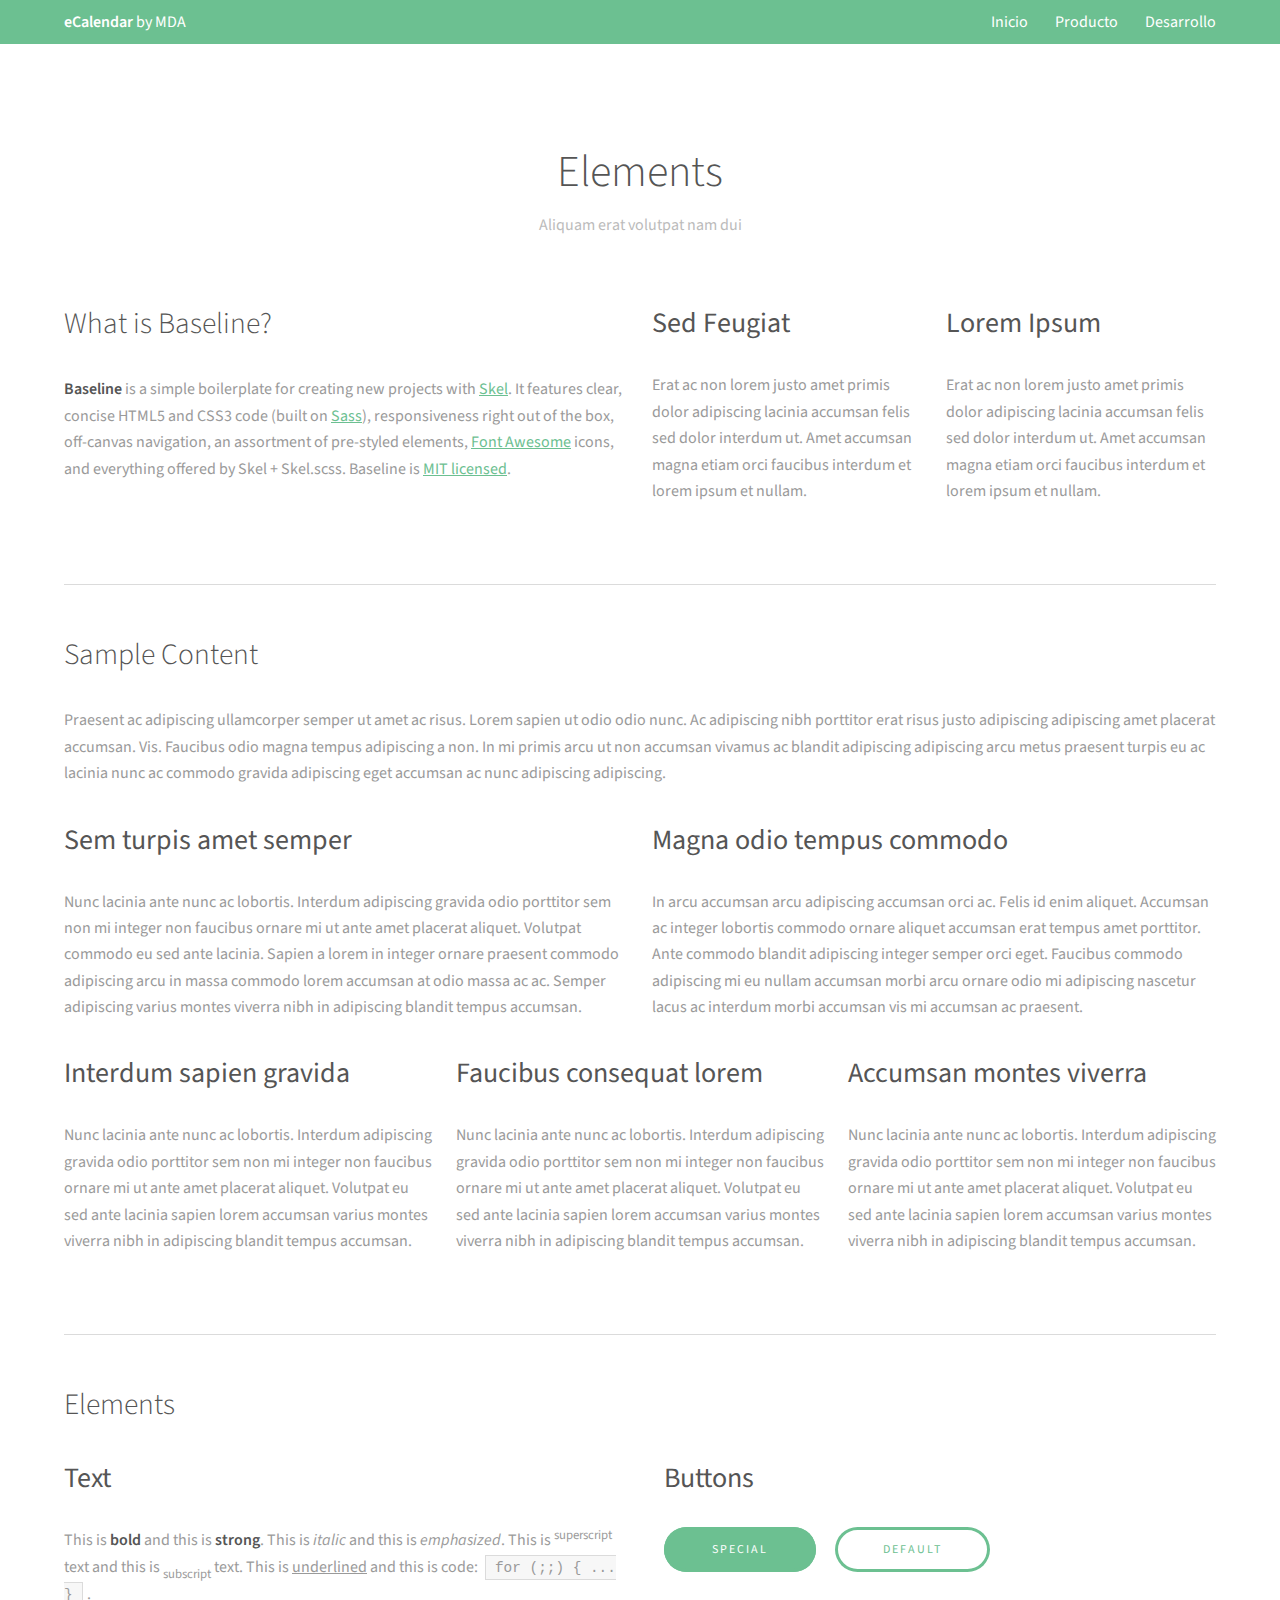
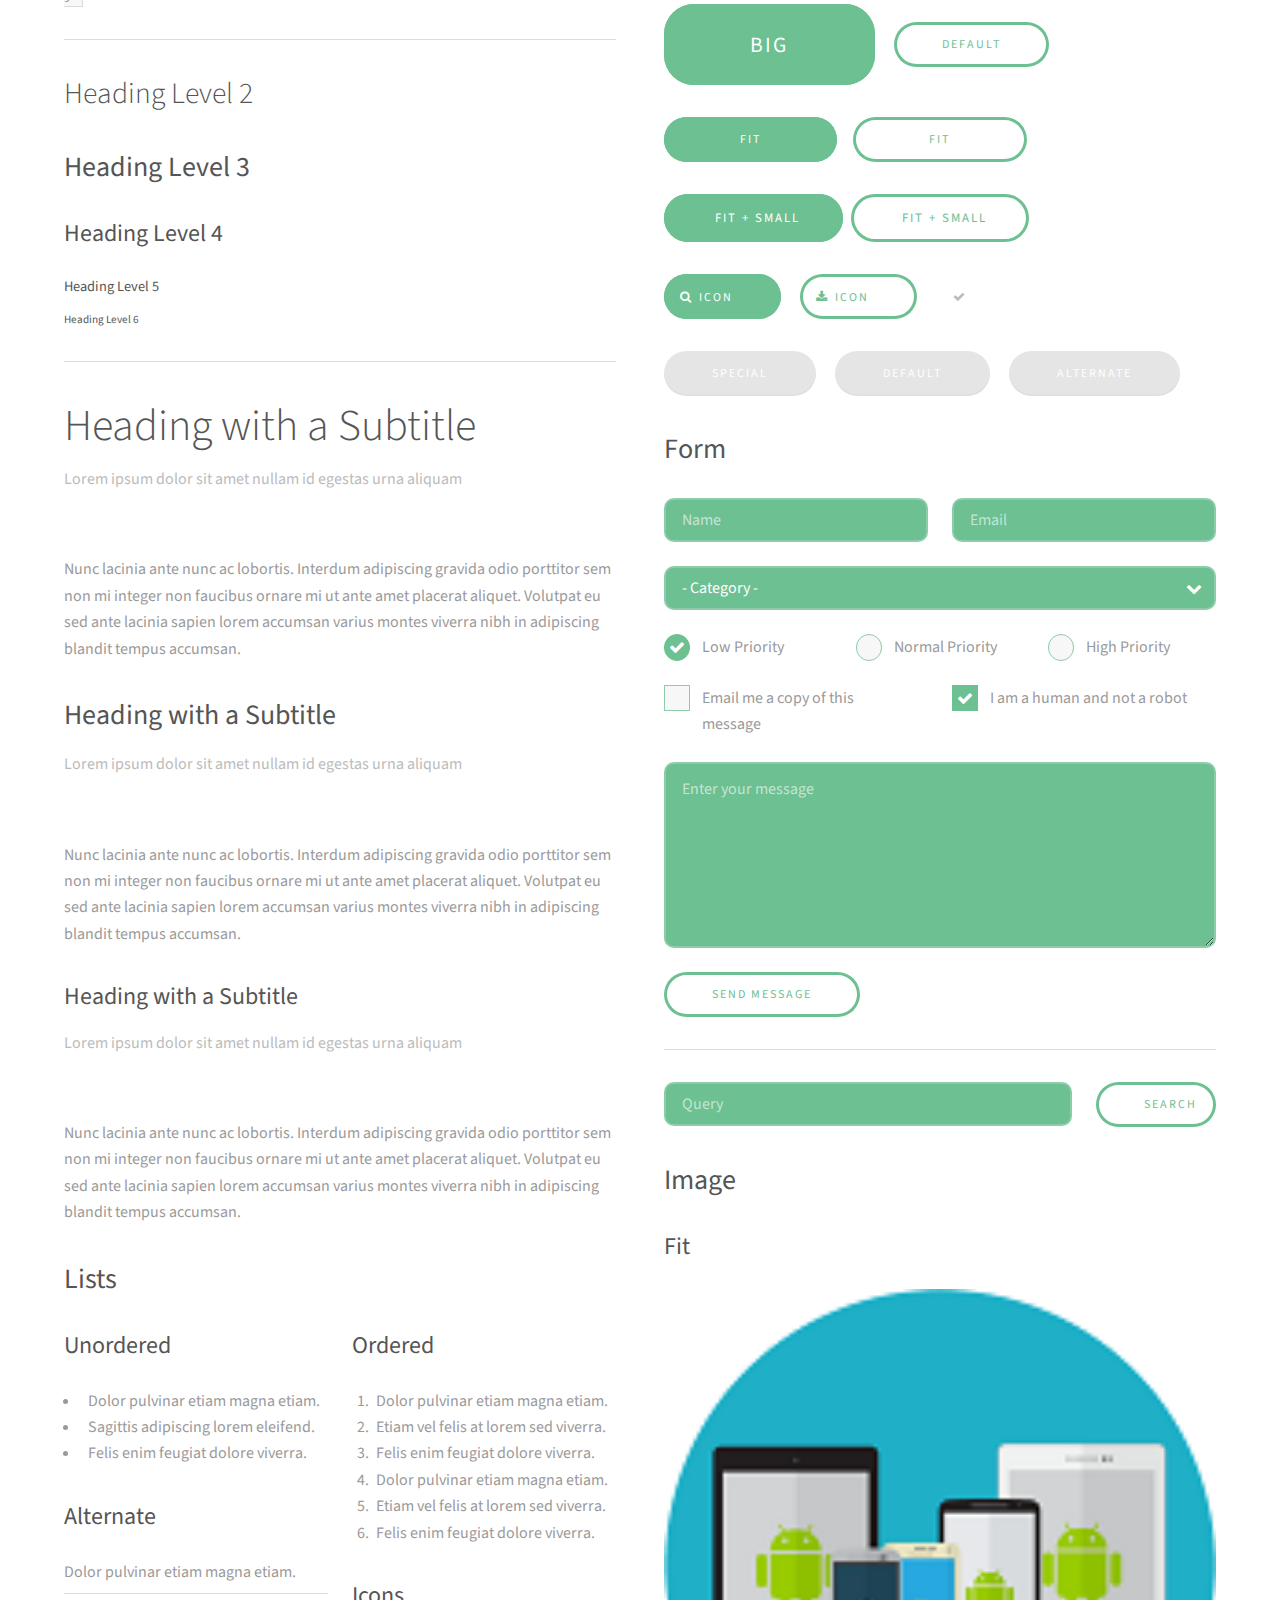
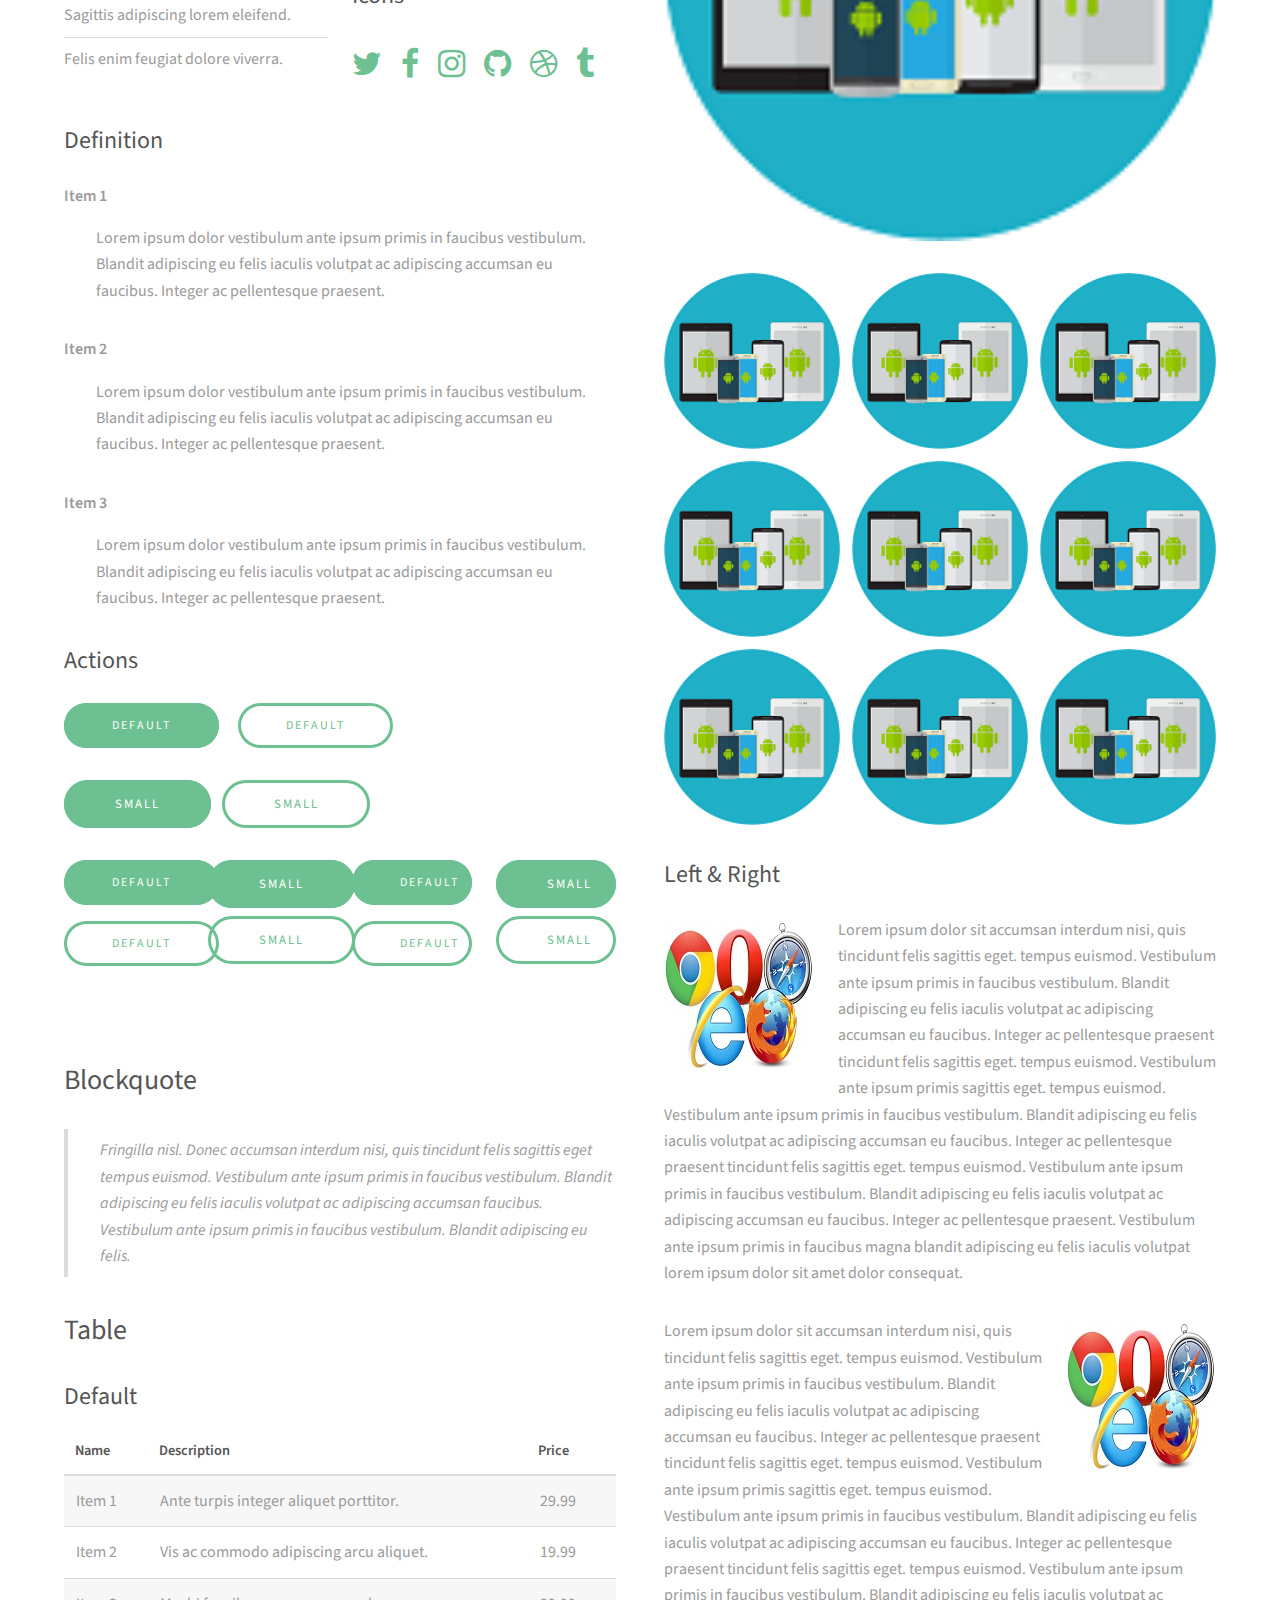
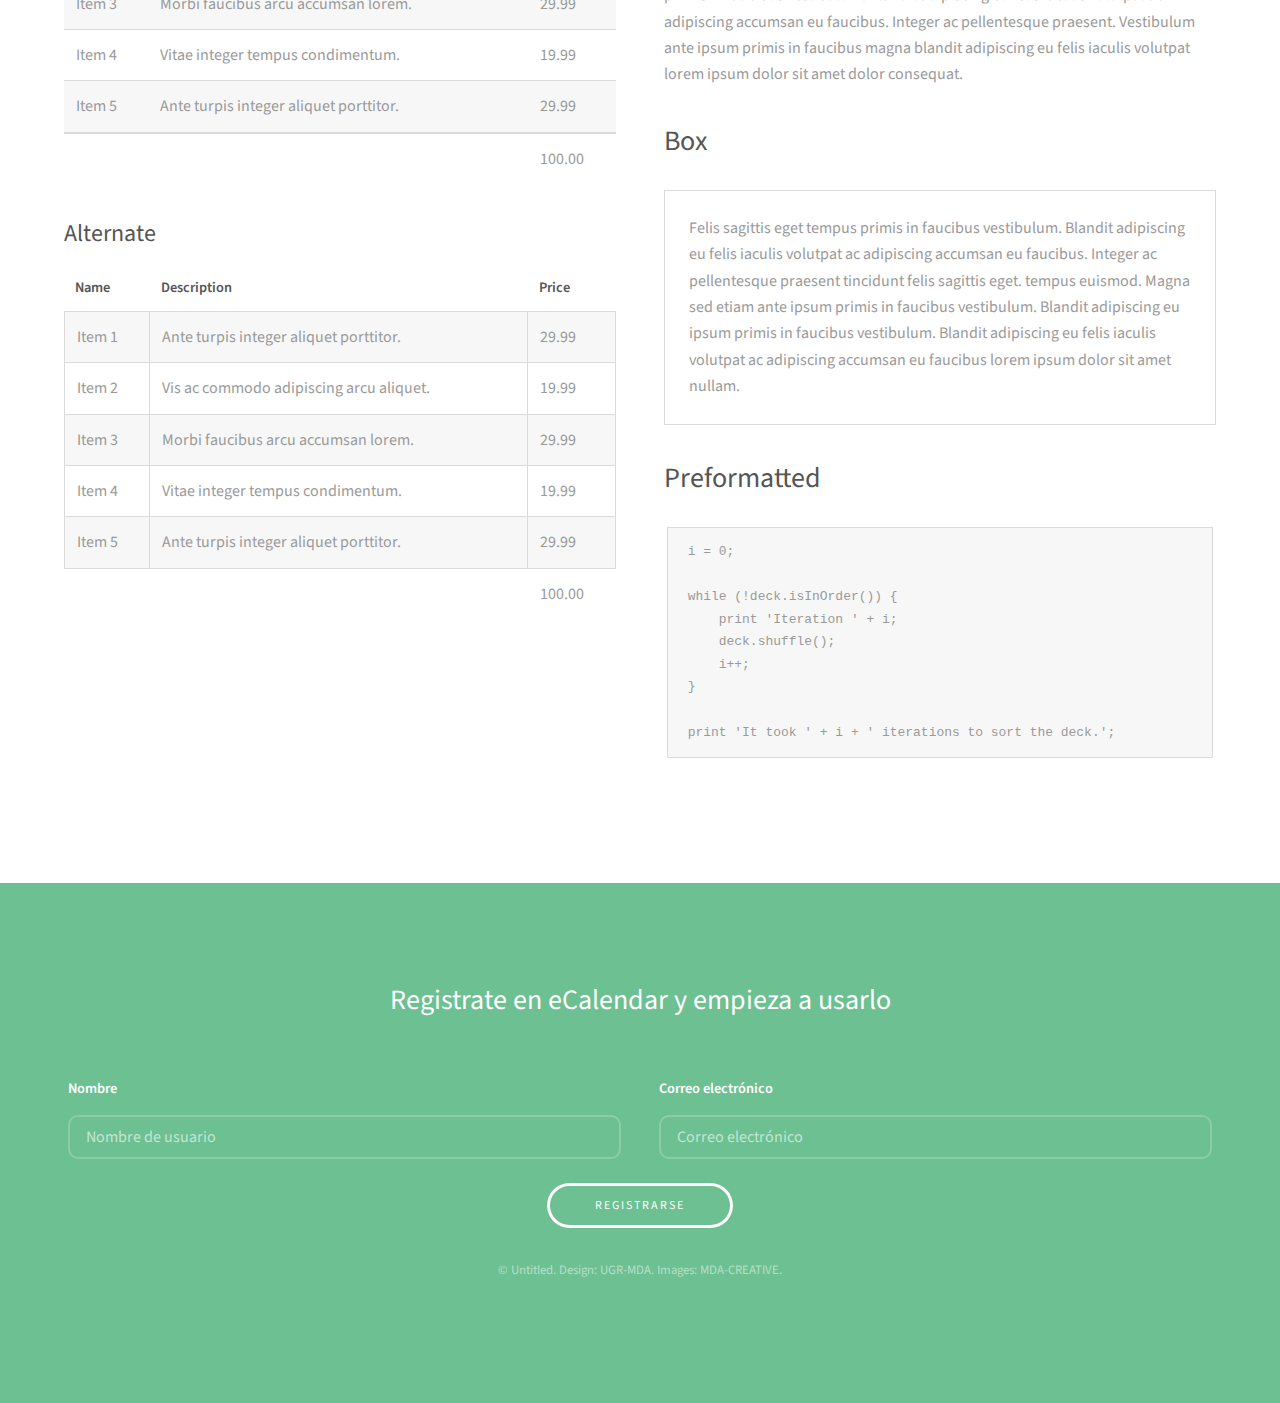
==== desarrollo.html @ 98a50c5d "versión 2.0" ====
<!DOCTYPE HTML>
<!--
	eCalendar by MDA
	Universidad de Granada, www.ugr.es
	Realizado por @Joaquin, @Alex, @Sergio, @Albaro, @Emilien
-->
<html>
	<head>
		<title>eCalendar</title>
		<meta charset="utf-8" />
		<meta name="viewport" content="width=device-width, initial-scale=1" />
		<link rel="stylesheet" href="assets/css/main.css" />
	</head>
	<body class="subpage">

		<!-- Header -->
			<header id="header">
				<div class="inner">
					<a href="index.html" class="logo"><strong>eCalendar</strong> by MDA</a>
					<nav id="nav">
						<a href="index.html">Inicio</a>
						<a href="producto.html">Producto</a>
						<a href="desarrollo.html">Desarrollo</a>
					</nav>
					<a href="#navPanel" class="navPanelToggle"><span class="fa fa-bars"></span></a>
				</div>
			</header>

		<!-- Main -->
			<section id="main" class="wrapper">
				<div class="inner">
					<header class="align-center">
						<h2>Elements</h2>
						<p>Aliquam erat volutpat nam dui </p>
					</header>

					<!-- Intro -->
						<div class="row">
							<section class="6u 12u$(medium)">
								<h2>What is Baseline?</h2>
								<p><strong>Baseline</strong> is a simple boilerplate for creating new projects with <a href="http://skel.io">Skel</a>. It features clear, concise HTML5 and CSS3 code (built on <a href="http://sass-lang.com">Sass</a>), responsiveness right out of the box, off-canvas navigation, an assortment of pre-styled elements, <a href="http://fontawesome.io">Font Awesome</a> icons, and everything offered by Skel + Skel.scss. Baseline is <a href="http://skel.io/license">MIT licensed</a>.</p>
							</section>
							<section class="3u 6u(medium) 12u$(small)">
								<h3>Sed Feugiat</h3>
								<p>Erat ac non lorem justo amet primis dolor adipiscing lacinia accumsan felis sed dolor interdum ut. Amet accumsan magna etiam orci faucibus interdum et lorem ipsum et nullam.</p>
							</section>
							<section class="3u$ 6u$(medium) 12u$(small)">
								<h3>Lorem Ipsum</h3>
								<p>Erat ac non lorem justo amet primis dolor adipiscing lacinia accumsan felis sed dolor interdum ut. Amet accumsan magna etiam orci faucibus interdum et lorem ipsum et nullam.</p>
							</section>
						</div>

					<hr class="major" />

					<!-- Content -->
						<h2 id="content">Sample Content</h2>
						<p>Praesent ac adipiscing ullamcorper semper ut amet ac risus. Lorem sapien ut odio odio nunc. Ac adipiscing nibh porttitor erat risus justo adipiscing adipiscing amet placerat accumsan. Vis. Faucibus odio magna tempus adipiscing a non. In mi primis arcu ut non accumsan vivamus ac blandit adipiscing adipiscing arcu metus praesent turpis eu ac lacinia nunc ac commodo gravida adipiscing eget accumsan ac nunc adipiscing adipiscing.</p>
						<div class="row">
							<div class="6u 12u$(small)">
								<h3>Sem turpis amet semper</h3>
								<p>Nunc lacinia ante nunc ac lobortis. Interdum adipiscing gravida odio porttitor sem non mi integer non faucibus ornare mi ut ante amet placerat aliquet. Volutpat commodo eu sed ante lacinia. Sapien a lorem in integer ornare praesent commodo adipiscing arcu in massa commodo lorem accumsan at odio massa ac ac. Semper adipiscing varius montes viverra nibh in adipiscing blandit tempus accumsan.</p>
							</div>
							<div class="6u$ 12u$(small)">
								<h3>Magna odio tempus commodo</h3>
								<p>In arcu accumsan arcu adipiscing accumsan orci ac. Felis id enim aliquet. Accumsan ac integer lobortis commodo ornare aliquet accumsan erat tempus amet porttitor. Ante commodo blandit adipiscing integer semper orci eget. Faucibus commodo adipiscing mi eu nullam accumsan morbi arcu ornare odio mi adipiscing nascetur lacus ac interdum morbi accumsan vis mi accumsan ac praesent.</p>
							</div>
							<!-- Break -->
							<div class="4u 12u$(medium)">
								<h3>Interdum sapien gravida</h3>
								<p>Nunc lacinia ante nunc ac lobortis. Interdum adipiscing gravida odio porttitor sem non mi integer non faucibus ornare mi ut ante amet placerat aliquet. Volutpat eu sed ante lacinia sapien lorem accumsan varius montes viverra nibh in adipiscing blandit tempus accumsan.</p>
							</div>
							<div class="4u 12u$(medium)">
								<h3>Faucibus consequat lorem</h3>
								<p>Nunc lacinia ante nunc ac lobortis. Interdum adipiscing gravida odio porttitor sem non mi integer non faucibus ornare mi ut ante amet placerat aliquet. Volutpat eu sed ante lacinia sapien lorem accumsan varius montes viverra nibh in adipiscing blandit tempus accumsan.</p>
							</div>
							<div class="4u$ 12u$(medium)">
								<h3>Accumsan montes viverra</h3>
								<p>Nunc lacinia ante nunc ac lobortis. Interdum adipiscing gravida odio porttitor sem non mi integer non faucibus ornare mi ut ante amet placerat aliquet. Volutpat eu sed ante lacinia sapien lorem accumsan varius montes viverra nibh in adipiscing blandit tempus accumsan.</p>
							</div>
						</div>

					<hr class="major" />

					<!-- Elements -->
						<h2 id="elements">Elements</h2>
						<div class="row 200%">
							<div class="6u 12u$(medium)">

								<!-- Text stuff -->
									<h3>Text</h3>
									<p>This is <b>bold</b> and this is <strong>strong</strong>. This is <i>italic</i> and this is <em>emphasized</em>.
									This is <sup>superscript</sup> text and this is <sub>subscript</sub> text.
									This is <u>underlined</u> and this is code: <code>for (;;) { ... }</code>.</p>
									<hr />
									<h2>Heading Level 2</h2>
									<h3>Heading Level 3</h3>
									<h4>Heading Level 4</h4>
									<h5>Heading Level 5</h5>
									<h6>Heading Level 6</h6>
									<hr />
									<header>
										<h2>Heading with a Subtitle</h2>
										<p>Lorem ipsum dolor sit amet nullam id egestas urna aliquam</p>
									</header>
									<p>Nunc lacinia ante nunc ac lobortis. Interdum adipiscing gravida odio porttitor sem non mi integer non faucibus ornare mi ut ante amet placerat aliquet. Volutpat eu sed ante lacinia sapien lorem accumsan varius montes viverra nibh in adipiscing blandit tempus accumsan.</p>
									<header>
										<h3>Heading with a Subtitle</h3>
										<p>Lorem ipsum dolor sit amet nullam id egestas urna aliquam</p>
									</header>
									<p>Nunc lacinia ante nunc ac lobortis. Interdum adipiscing gravida odio porttitor sem non mi integer non faucibus ornare mi ut ante amet placerat aliquet. Volutpat eu sed ante lacinia sapien lorem accumsan varius montes viverra nibh in adipiscing blandit tempus accumsan.</p>
									<header>
										<h4>Heading with a Subtitle</h4>
										<p>Lorem ipsum dolor sit amet nullam id egestas urna aliquam</p>
									</header>
									<p>Nunc lacinia ante nunc ac lobortis. Interdum adipiscing gravida odio porttitor sem non mi integer non faucibus ornare mi ut ante amet placerat aliquet. Volutpat eu sed ante lacinia sapien lorem accumsan varius montes viverra nibh in adipiscing blandit tempus accumsan.</p>

								<!-- Lists -->
									<h3>Lists</h3>
									<div class="row">
										<div class="6u 12u$(small)">

											<h4>Unordered</h4>
											<ul>
												<li>Dolor pulvinar etiam magna etiam.</li>
												<li>Sagittis adipiscing lorem eleifend.</li>
												<li>Felis enim feugiat dolore viverra.</li>
											</ul>

											<h4>Alternate</h4>
											<ul class="alt">
												<li>Dolor pulvinar etiam magna etiam.</li>
												<li>Sagittis adipiscing lorem eleifend.</li>
												<li>Felis enim feugiat dolore viverra.</li>
											</ul>

										</div>
										<div class="6u$ 12u$(small)">

											<h4>Ordered</h4>
											<ol>
												<li>Dolor pulvinar etiam magna etiam.</li>
												<li>Etiam vel felis at lorem sed viverra.</li>
												<li>Felis enim feugiat dolore viverra.</li>
												<li>Dolor pulvinar etiam magna etiam.</li>
												<li>Etiam vel felis at lorem sed viverra.</li>
												<li>Felis enim feugiat dolore viverra.</li>
											</ol>

											<h4>Icons</h4>
											<ul class="icons">
												<li><a href="#" class="icon fa-twitter"><span class="label">Twitter</span></a></li>
												<li><a href="#" class="icon fa-facebook"><span class="label">Facebook</span></a></li>
												<li><a href="#" class="icon fa-instagram"><span class="label">Instagram</span></a></li>
												<li><a href="#" class="icon fa-github"><span class="label">Github</span></a></li>
												<li><a href="#" class="icon fa-dribbble"><span class="label">Dribbble</span></a></li>
												<li><a href="#" class="icon fa-tumblr"><span class="label">Tumblr</span></a></li>
											</ul>

										</div>
									</div>
									<h4>Definition</h4>
									<dl>
										<dt>Item 1</dt>
										<dd>
											<p>Lorem ipsum dolor vestibulum ante ipsum primis in faucibus vestibulum. Blandit adipiscing eu felis iaculis volutpat ac adipiscing accumsan eu faucibus. Integer ac pellentesque praesent.</p>
										</dd>
										<dt>Item 2</dt>
										<dd>
											<p>Lorem ipsum dolor vestibulum ante ipsum primis in faucibus vestibulum. Blandit adipiscing eu felis iaculis volutpat ac adipiscing accumsan eu faucibus. Integer ac pellentesque praesent.</p>
										</dd>
										<dt>Item 3</dt>
										<dd>
											<p>Lorem ipsum dolor vestibulum ante ipsum primis in faucibus vestibulum. Blandit adipiscing eu felis iaculis volutpat ac adipiscing accumsan eu faucibus. Integer ac pellentesque praesent.</p>
										</dd>
									</dl>

									<h4>Actions</h4>
									<ul class="actions">
										<li><a href="#" class="button special">Default</a></li>
										<li><a href="#" class="button">Default</a></li>
										<li><a href="#" class="button alt">Default</a></li>
									</ul>
									<ul class="actions small">
										<li><a href="#" class="button special small">Small</a></li>
										<li><a href="#" class="button small">Small</a></li>
										<li><a href="#" class="button alt small">Small</a></li>
									</ul>
									<div class="row">
										<div class="3u 12u$(small)">
											<ul class="actions vertical">
												<li><a href="#" class="button special">Default</a></li>
												<li><a href="#" class="button">Default</a></li>
												<li><a href="#" class="button alt">Default</a></li>
											</ul>
										</div>
										<div class="3u 12u$(small)">
											<ul class="actions vertical small">
												<li><a href="#" class="button special small">Small</a></li>
												<li><a href="#" class="button small">Small</a></li>
												<li><a href="#" class="button alt small">Small</a></li>
											</ul>
										</div>
										<div class="3u 12u$(small)">
											<ul class="actions vertical">
												<li><a href="#" class="button special fit">Default</a></li>
												<li><a href="#" class="button fit">Default</a></li>
												<li><a href="#" class="button alt fit">Default</a></li>
											</ul>
										</div>
										<div class="3u$ 12u$(small)">
											<ul class="actions vertical small">
												<li><a href="#" class="button special small fit">Small</a></li>
												<li><a href="#" class="button small fit">Small</a></li>
												<li><a href="#" class="button alt small fit">Small</a></li>
											</ul>
										</div>
									</div>

								<!-- Blockquote -->
									<h3>Blockquote</h3>
									<blockquote>Fringilla nisl. Donec accumsan interdum nisi, quis tincidunt felis sagittis eget tempus euismod. Vestibulum ante ipsum primis in faucibus vestibulum. Blandit adipiscing eu felis iaculis volutpat ac adipiscing accumsan faucibus. Vestibulum ante ipsum primis in faucibus vestibulum. Blandit adipiscing eu felis.</blockquote>

								<!-- Table -->
									<h3>Table</h3>

									<h4>Default</h4>
									<div class="table-wrapper">
										<table>
											<thead>
												<tr>
													<th>Name</th>
													<th>Description</th>
													<th>Price</th>
												</tr>
											</thead>
											<tbody>
												<tr>
													<td>Item 1</td>
													<td>Ante turpis integer aliquet porttitor.</td>
													<td>29.99</td>
												</tr>
												<tr>
													<td>Item 2</td>
													<td>Vis ac commodo adipiscing arcu aliquet.</td>
													<td>19.99</td>
												</tr>
												<tr>
													<td>Item 3</td>
													<td> Morbi faucibus arcu accumsan lorem.</td>
													<td>29.99</td>
												</tr>
												<tr>
													<td>Item 4</td>
													<td>Vitae integer tempus condimentum.</td>
													<td>19.99</td>
												</tr>
												<tr>
													<td>Item 5</td>
													<td>Ante turpis integer aliquet porttitor.</td>
													<td>29.99</td>
												</tr>
											</tbody>
											<tfoot>
												<tr>
													<td colspan="2"></td>
													<td>100.00</td>
												</tr>
											</tfoot>
										</table>
									</div>

									<h4>Alternate</h4>
									<div class="table-wrapper">
										<table class="alt">
											<thead>
												<tr>
													<th>Name</th>
													<th>Description</th>
													<th>Price</th>
												</tr>
											</thead>
											<tbody>
												<tr>
													<td>Item 1</td>
													<td>Ante turpis integer aliquet porttitor.</td>
													<td>29.99</td>
												</tr>
												<tr>
													<td>Item 2</td>
													<td>Vis ac commodo adipiscing arcu aliquet.</td>
													<td>19.99</td>
												</tr>
												<tr>
													<td>Item 3</td>
													<td> Morbi faucibus arcu accumsan lorem.</td>
													<td>29.99</td>
												</tr>
												<tr>
													<td>Item 4</td>
													<td>Vitae integer tempus condimentum.</td>
													<td>19.99</td>
												</tr>
												<tr>
													<td>Item 5</td>
													<td>Ante turpis integer aliquet porttitor.</td>
													<td>29.99</td>
												</tr>
											</tbody>
											<tfoot>
												<tr>
													<td colspan="2"></td>
													<td>100.00</td>
												</tr>
											</tfoot>
										</table>
									</div>

							</div>
							<div class="6u$ 12u$(medium)">

								<!-- Buttons -->
									<h3>Buttons</h3>
									<ul class="actions">
										<li><a href="#" class="button special">Special</a></li>
										<li><a href="#" class="button">Default</a></li>
										<li><a href="#" class="button alt">Alternate</a></li>
									</ul>
									<ul class="actions">
										<li><a href="#" class="button special big">Big</a></li>
										<li><a href="#" class="button">Default</a></li>
										<li><a href="#" class="button alt small">Small</a></li>
									</ul>
									<ul class="actions fit">
										<li><a href="#" class="button special fit">Fit</a></li>
										<li><a href="#" class="button fit">Fit</a></li>
										<li><a href="#" class="button alt fit">Fit</a></li>
									</ul>
									<ul class="actions fit small">
										<li><a href="#" class="button special fit small">Fit + Small</a></li>
										<li><a href="#" class="button fit small">Fit + Small</a></li>
										<li><a href="#" class="button alt fit small">Fit + Small</a></li>
									</ul>
									<ul class="actions">
										<li><a href="#" class="button special icon fa-search">Icon</a></li>
										<li><a href="#" class="button icon fa-download">Icon</a></li>
										<li><a href="#" class="button alt icon fa-check">Icon</a></li>
									</ul>
									<ul class="actions">
										<li><span class="button special disabled">Special</span></li>
										<li><span class="button disabled">Default</span></li>
										<li><span class="button alt disabled">Alternate</span></li>
									</ul>

								<!-- Form -->
									<h3>Form</h3>

									<form method="post" action="#">
										<div class="row uniform">
											<div class="6u 12u$(xsmall)">
												<input type="text" name="demo-name" id="demo-name" value="" placeholder="Name" />
											</div>
											<div class="6u$ 12u$(xsmall)">
												<input type="email" name="demo-email" id="demo-email" value="" placeholder="Email" />
											</div>
											<!-- Break -->
											<div class="12u$">
												<div class="select-wrapper">
													<select name="demo-category" id="demo-category">
														<option value="">- Category -</option>
														<option value="1">Manufacturing</option>
														<option value="1">Shipping</option>
														<option value="1">Administration</option>
														<option value="1">Human Resources</option>
													</select>
												</div>
											</div>
											<!-- Break -->
											<div class="4u 12u$(small)">
												<input type="radio" id="demo-priority-low" name="demo-priority" checked>
												<label for="demo-priority-low">Low Priority</label>
											</div>
											<div class="4u 12u$(small)">
												<input type="radio" id="demo-priority-normal" name="demo-priority">
												<label for="demo-priority-normal">Normal Priority</label>
											</div>
											<div class="4u$ 12u$(small)">
												<input type="radio" id="demo-priority-high" name="demo-priority">
												<label for="demo-priority-high">High Priority</label>
											</div>
											<!-- Break -->
											<div class="6u 12u$(small)">
												<input type="checkbox" id="demo-copy" name="demo-copy">
												<label for="demo-copy">Email me a copy of this message</label>
											</div>
											<div class="6u$ 12u$(small)">
												<input type="checkbox" id="demo-human" name="demo-human" checked>
												<label for="demo-human">I am a human and not a robot</label>
											</div>
											<!-- Break -->
											<div class="12u$">
												<textarea name="demo-message" id="demo-message" placeholder="Enter your message" rows="6"></textarea>
											</div>
											<!-- Break -->
											<div class="12u$">
												<ul class="actions">
													<li><input type="submit" value="Send Message" /></li>
													<li><input type="reset" value="Reset" class="alt" /></li>
												</ul>
											</div>
										</div>
									</form>

									<hr />

									<form method="post" action="#">
										<div class="row uniform">
											<div class="9u 12u$(small)">
												<input type="text" name="query" id="query" value="" placeholder="Query" />
											</div>
											<div class="3u$ 12u$(small)">
												<input type="submit" value="Search" class="fit" />
											</div>
										</div>
									</form>

								<!-- Image -->
									<h3>Image</h3>

									<h4>Fit</h4>
									<span class="image fit"><img src="images/pic01.jpg" alt="" /></span>
									<div class="box alt">
										<div class="row 50% uniform">
											<div class="4u"><span class="image fit"><img src="images/pic01.jpg" alt="" /></span></div>
											<div class="4u"><span class="image fit"><img src="images/pic01.jpg" alt="" /></span></div>
											<div class="4u$"><span class="image fit"><img src="images/pic01.jpg" alt="" /></span></div>
											<!-- Break -->
											<div class="4u"><span class="image fit"><img src="images/pic01.jpg" alt="" /></span></div>
											<div class="4u"><span class="image fit"><img src="images/pic01.jpg" alt="" /></span></div>
											<div class="4u$"><span class="image fit"><img src="images/pic01.jpg" alt="" /></span></div>
											<!-- Break -->
											<div class="4u"><span class="image fit"><img src="images/pic01.jpg" alt="" /></span></div>
											<div class="4u"><span class="image fit"><img src="images/pic01.jpg" alt="" /></span></div>
											<div class="4u$"><span class="image fit"><img src="images/pic01.jpg" alt="" /></span></div>
										</div>
									</div>

									<h4>Left &amp; Right</h4>
									<p><span class="image left"><img src="images/pic02.jpg" alt="" /></span>Lorem ipsum dolor sit accumsan interdum nisi, quis tincidunt felis sagittis eget. tempus euismod. Vestibulum ante ipsum primis in faucibus vestibulum. Blandit adipiscing eu felis iaculis volutpat ac adipiscing accumsan eu faucibus. Integer ac pellentesque praesent tincidunt felis sagittis eget. tempus euismod. Vestibulum ante ipsum primis sagittis eget. tempus euismod. Vestibulum ante ipsum primis in faucibus vestibulum. Blandit adipiscing eu felis iaculis volutpat ac adipiscing accumsan eu faucibus. Integer ac pellentesque praesent tincidunt felis sagittis eget. tempus euismod. Vestibulum ante ipsum primis in faucibus vestibulum. Blandit adipiscing eu felis iaculis volutpat ac adipiscing accumsan eu faucibus. Integer ac pellentesque praesent. Vestibulum ante ipsum primis in faucibus magna blandit adipiscing eu felis iaculis volutpat lorem ipsum dolor sit amet dolor consequat.</p>
									<p><span class="image right"><img src="images/pic02.jpg" alt="" /></span>Lorem ipsum dolor sit accumsan interdum nisi, quis tincidunt felis sagittis eget. tempus euismod. Vestibulum ante ipsum primis in faucibus vestibulum. Blandit adipiscing eu felis iaculis volutpat ac adipiscing accumsan eu faucibus. Integer ac pellentesque praesent tincidunt felis sagittis eget. tempus euismod. Vestibulum ante ipsum primis sagittis eget. tempus euismod. Vestibulum ante ipsum primis in faucibus vestibulum. Blandit adipiscing eu felis iaculis volutpat ac adipiscing accumsan eu faucibus. Integer ac pellentesque praesent tincidunt felis sagittis eget. tempus euismod. Vestibulum ante ipsum primis in faucibus vestibulum. Blandit adipiscing eu felis iaculis volutpat ac adipiscing accumsan eu faucibus. Integer ac pellentesque praesent. Vestibulum ante ipsum primis in faucibus magna blandit adipiscing eu felis iaculis volutpat lorem ipsum dolor sit amet dolor consequat.</p>

								<!-- Box -->
									<h3>Box</h3>
									<div class="box">
										<p>Felis sagittis eget tempus primis in faucibus vestibulum. Blandit adipiscing eu felis iaculis volutpat ac adipiscing accumsan eu faucibus. Integer ac pellentesque praesent tincidunt felis sagittis eget. tempus euismod. Magna sed etiam ante ipsum primis in faucibus vestibulum. Blandit adipiscing eu ipsum primis in faucibus vestibulum. Blandit adipiscing eu felis iaculis volutpat ac adipiscing accumsan eu faucibus lorem ipsum dolor sit amet nullam.</p>
									</div>

								<!-- Preformatted Code -->
									<h3>Preformatted</h3>
									<pre><code>i = 0;

while (!deck.isInOrder()) {
    print 'Iteration ' + i;
    deck.shuffle();
    i++;
}

print 'It took ' + i + ' iterations to sort the deck.';
</code></pre>

						</div>
					</div>

				</div>

			</section>

		<!-- Footer -->
		<footer id="footer">
			<div class="inner">

				<h3>Registrate en eCalendar y empieza a usarlo</h3>

				<form action="#" method="post">

					<div class="field half first">
						<label for="name">Nombre</label>
						<input name="name" id="name" type="text" placeholder="Nombre de usuario">
					</div>
					<div class="field half">
						<label for="email">Correo electrónico</label>
						<input name="email" id="email" type="email" placeholder="Correo electrónico">
					</div>
					<ul class="actions">
						<li><input value="Registrarse" class="button alt" type="submit"></li>
					</ul>
				</form>

				<div class="copyright">
					&copy; Untitled. Design: <a href="https://ugr.es">UGR-MDA</a>. Images: <a href="https://ugr.es">MDA-CREATIVE</a>.
				</div>

			</div>
		</footer>

		<!-- Scripts -->
			<script src="assets/js/jquery.min.js"></script>
			<script src="assets/js/skel.min.js"></script>
			<script src="assets/js/util.js"></script>
			<script src="assets/js/main.js"></script>

	</body>
</html>
---- assets/css/main.css ----
@charset "UTF-8";
@import url(font-awesome.min.css);
@import "https://fonts.googleapis.com/css?family=Source+Sans+Pro:300,400,600";

/*
	Projection by TEMPLATED
	templated.co @templatedco
	Released for free under the Creative Commons Attribution 3.0 license (templated.co/license)
*/

/* Reset */

	html, body, div, span, applet, object, iframe, h1, h2, h3, h4, h5, h6, p, blockquote, pre, a, abbr, acronym, address, big, cite, code, del, dfn, em, img, ins, kbd, q, s, samp, small, strike, strong, sub, sup, tt, var, b, u, i, center, dl, dt, dd, ol, ul, li, fieldset, form, label, legend, table, caption, tbody, tfoot, thead, tr, th, td, article, aside, canvas, details, embed, figure, figcaption, footer, header, hgroup, menu, nav, output, ruby, section, summary, time, mark, audio, video {
		margin: 0;
		padding: 0;
		border: 0;
		font-size: 100%;
		font: inherit;
		vertical-align: baseline;
	}

	article, aside, details, figcaption, figure, footer, header, hgroup, menu, nav, section {
		display: block;
	}

	body {
		line-height: 1;
	}

	ol, ul {
		list-style: none;
	}

	blockquote, q {
		quotes: none;
	}

	blockquote:before, blockquote:after, q:before, q:after {
		content: '';
		content: none;
	}

	table {
		border-collapse: collapse;
		border-spacing: 0;
	}

	body {
		-webkit-text-size-adjust: none;
	}

/* Box Model */

	*, *:before, *:after {
		-moz-box-sizing: border-box;
		-webkit-box-sizing: border-box;
		box-sizing: border-box;
	}

/* Containers */

	.container {
		margin-left: auto;
		margin-right: auto;
	}

	.container.\31 25\25 {
		width: 100%;
		max-width: 100em;
		min-width: 80em;
	}

	.container.\37 5\25 {
		width: 60em;
	}

	.container.\35 0\25 {
		width: 40em;
	}

	.container.\32 5\25 {
		width: 20em;
	}

	.container {
		width: 80em;
	}

	@media screen and (max-width: 1680px) {

		.container.\31 25\25 {
			width: 100%;
			max-width: 100em;
			min-width: 80em;
		}

		.container.\37 5\25 {
			width: 60em;
		}

		.container.\35 0\25 {
			width: 40em;
		}

		.container.\32 5\25 {
			width: 20em;
		}

		.container {
			width: 80em;
		}

	}

	@media screen and (max-width: 1280px) {

		.container.\31 25\25 {
			width: 100%;
			max-width: 81.25em;
			min-width: 65em;
		}

		.container.\37 5\25 {
			width: 48.75em;
		}

		.container.\35 0\25 {
			width: 32.5em;
		}

		.container.\32 5\25 {
			width: 16.25em;
		}

		.container {
			width: 65em;
		}

	}

	@media screen and (max-width: 980px) {

		.container.\31 25\25 {
			width: 100%;
			max-width: 112.5%;
			min-width: 90%;
		}

		.container.\37 5\25 {
			width: 67.5%;
		}

		.container.\35 0\25 {
			width: 45%;
		}

		.container.\32 5\25 {
			width: 22.5%;
		}

		.container {
			width: 90%;
		}

	}

	@media screen and (max-width: 736px) {

		.container.\31 25\25 {
			width: 100%;
			max-width: 112.5%;
			min-width: 90%;
		}

		.container.\37 5\25 {
			width: 67.5%;
		}

		.container.\35 0\25 {
			width: 45%;
		}

		.container.\32 5\25 {
			width: 22.5%;
		}

		.container {
			width: 90% !important;
		}

	}

	@media screen and (max-width: 480px) {

		.container.\31 25\25 {
			width: 100%;
			max-width: 112.5%;
			min-width: 90%;
		}

		.container.\37 5\25 {
			width: 67.5%;
		}

		.container.\35 0\25 {
			width: 45%;
		}

		.container.\32 5\25 {
			width: 22.5%;
		}

		.container {
			width: 90% !important;
		}

	}

/* Grid */

	.row {
		border-bottom: solid 1px transparent;
		-moz-box-sizing: border-box;
		-webkit-box-sizing: border-box;
		box-sizing: border-box;
	}

	.row > * {
		float: left;
		-moz-box-sizing: border-box;
		-webkit-box-sizing: border-box;
		box-sizing: border-box;
	}

	.row:after, .row:before {
		content: '';
		display: block;
		clear: both;
		height: 0;
	}

	.row.uniform > * > :first-child {
		margin-top: 0;
	}

	.row.uniform > * > :last-child {
		margin-bottom: 0;
	}

	.row.\30 \25 > * {
		padding: 0 0 0 0em;
	}

	.row.\30 \25 {
		margin: 0 0 -1px 0em;
	}

	.row.uniform.\30 \25 > * {
		padding: 0em 0 0 0em;
	}

	.row.uniform.\30 \25 {
		margin: 0em 0 -1px 0em;
	}

	.row > * {
		padding: 0 0 0 2em;
	}

	.row {
		margin: 0 0 -1px -2em;
	}

	.row.uniform > * {
		padding: 2em 0 0 2em;
	}

	.row.uniform {
		margin: -2em 0 -1px -2em;
	}

	.row.\32 00\25 > * {
		padding: 0 0 0 4em;
	}

	.row.\32 00\25 {
		margin: 0 0 -1px -4em;
	}

	.row.uniform.\32 00\25 > * {
		padding: 4em 0 0 4em;
	}

	.row.uniform.\32 00\25 {
		margin: -4em 0 -1px -4em;
	}

	.row.\31 50\25 > * {
		padding: 0 0 0 3em;
	}

	.row.\31 50\25 {
		margin: 0 0 -1px -3em;
	}

	.row.uniform.\31 50\25 > * {
		padding: 3em 0 0 3em;
	}

	.row.uniform.\31 50\25 {
		margin: -3em 0 -1px -3em;
	}

	.row.\35 0\25 > * {
		padding: 0 0 0 1em;
	}

	.row.\35 0\25 {
		margin: 0 0 -1px -1em;
	}

	.row.uniform.\35 0\25 > * {
		padding: 1em 0 0 1em;
	}

	.row.uniform.\35 0\25 {
		margin: -1em 0 -1px -1em;
	}

	.row.\32 5\25 > * {
		padding: 0 0 0 0.5em;
	}

	.row.\32 5\25 {
		margin: 0 0 -1px -0.5em;
	}

	.row.uniform.\32 5\25 > * {
		padding: 0.5em 0 0 0.5em;
	}

	.row.uniform.\32 5\25 {
		margin: -0.5em 0 -1px -0.5em;
	}

	.\31 2u, .\31 2u\24 {
		width: 100%;
		clear: none;
		margin-left: 0;
	}

	.\31 1u, .\31 1u\24 {
		width: 91.6666666667%;
		clear: none;
		margin-left: 0;
	}

	.\31 0u, .\31 0u\24 {
		width: 83.3333333333%;
		clear: none;
		margin-left: 0;
	}

	.\39 u, .\39 u\24 {
		width: 75%;
		clear: none;
		margin-left: 0;
	}

	.\38 u, .\38 u\24 {
		width: 66.6666666667%;
		clear: none;
		margin-left: 0;
	}

	.\37 u, .\37 u\24 {
		width: 58.3333333333%;
		clear: none;
		margin-left: 0;
	}

	.\36 u, .\36 u\24 {
		width: 50%;
		clear: none;
		margin-left: 0;
	}

	.\35 u, .\35 u\24 {
		width: 41.6666666667%;
		clear: none;
		margin-left: 0;
	}

	.\34 u, .\34 u\24 {
		width: 33.3333333333%;
		clear: none;
		margin-left: 0;
	}

	.\33 u, .\33 u\24 {
		width: 25%;
		clear: none;
		margin-left: 0;
	}

	.\32 u, .\32 u\24 {
		width: 16.6666666667%;
		clear: none;
		margin-left: 0;
	}

	.\31 u, .\31 u\24 {
		width: 8.3333333333%;
		clear: none;
		margin-left: 0;
	}

	.\31 2u\24 + *,
	.\31 1u\24 + *,
	.\31 0u\24 + *,
	.\39 u\24 + *,
	.\38 u\24 + *,
	.\37 u\24 + *,
	.\36 u\24 + *,
	.\35 u\24 + *,
	.\34 u\24 + *,
	.\33 u\24 + *,
	.\32 u\24 + *,
	.\31 u\24 + * {
		clear: left;
	}

	.\-11u {
		margin-left: 91.66667%;
	}

	.\-10u {
		margin-left: 83.33333%;
	}

	.\-9u {
		margin-left: 75%;
	}

	.\-8u {
		margin-left: 66.66667%;
	}

	.\-7u {
		margin-left: 58.33333%;
	}

	.\-6u {
		margin-left: 50%;
	}

	.\-5u {
		margin-left: 41.66667%;
	}

	.\-4u {
		margin-left: 33.33333%;
	}

	.\-3u {
		margin-left: 25%;
	}

	.\-2u {
		margin-left: 16.66667%;
	}

	.\-1u {
		margin-left: 8.33333%;
	}

	@media screen and (max-width: 1680px) {

		.row > * {
			padding: 0 0 0 2em;
		}

		.row {
			margin: 0 0 -1px -2em;
		}

		.row.uniform > * {
			padding: 2em 0 0 2em;
		}

		.row.uniform {
			margin: -2em 0 -1px -2em;
		}

		.row.\32 00\25 > * {
			padding: 0 0 0 4em;
		}

		.row.\32 00\25 {
			margin: 0 0 -1px -4em;
		}

		.row.uniform.\32 00\25 > * {
			padding: 4em 0 0 4em;
		}

		.row.uniform.\32 00\25 {
			margin: -4em 0 -1px -4em;
		}

		.row.\31 50\25 > * {
			padding: 0 0 0 3em;
		}

		.row.\31 50\25 {
			margin: 0 0 -1px -3em;
		}

		.row.uniform.\31 50\25 > * {
			padding: 3em 0 0 3em;
		}

		.row.uniform.\31 50\25 {
			margin: -3em 0 -1px -3em;
		}

		.row.\35 0\25 > * {
			padding: 0 0 0 1em;
		}

		.row.\35 0\25 {
			margin: 0 0 -1px -1em;
		}

		.row.uniform.\35 0\25 > * {
			padding: 1em 0 0 1em;
		}

		.row.uniform.\35 0\25 {
			margin: -1em 0 -1px -1em;
		}

		.row.\32 5\25 > * {
			padding: 0 0 0 0.5em;
		}

		.row.\32 5\25 {
			margin: 0 0 -1px -0.5em;
		}

		.row.uniform.\32 5\25 > * {
			padding: 0.5em 0 0 0.5em;
		}

		.row.uniform.\32 5\25 {
			margin: -0.5em 0 -1px -0.5em;
		}

		.\31 2u\28xlarge\29, .\31 2u\24\28xlarge\29 {
			width: 100%;
			clear: none;
			margin-left: 0;
		}

		.\31 1u\28xlarge\29, .\31 1u\24\28xlarge\29 {
			width: 91.6666666667%;
			clear: none;
			margin-left: 0;
		}

		.\31 0u\28xlarge\29, .\31 0u\24\28xlarge\29 {
			width: 83.3333333333%;
			clear: none;
			margin-left: 0;
		}

		.\39 u\28xlarge\29, .\39 u\24\28xlarge\29 {
			width: 75%;
			clear: none;
			margin-left: 0;
		}

		.\38 u\28xlarge\29, .\38 u\24\28xlarge\29 {
			width: 66.6666666667%;
			clear: none;
			margin-left: 0;
		}

		.\37 u\28xlarge\29, .\37 u\24\28xlarge\29 {
			width: 58.3333333333%;
			clear: none;
			margin-left: 0;
		}

		.\36 u\28xlarge\29, .\36 u\24\28xlarge\29 {
			width: 50%;
			clear: none;
			margin-left: 0;
		}

		.\35 u\28xlarge\29, .\35 u\24\28xlarge\29 {
			width: 41.6666666667%;
			clear: none;
			margin-left: 0;
		}

		.\34 u\28xlarge\29, .\34 u\24\28xlarge\29 {
			width: 33.3333333333%;
			clear: none;
			margin-left: 0;
		}

		.\33 u\28xlarge\29, .\33 u\24\28xlarge\29 {
			width: 25%;
			clear: none;
			margin-left: 0;
		}

		.\32 u\28xlarge\29, .\32 u\24\28xlarge\29 {
			width: 16.6666666667%;
			clear: none;
			margin-left: 0;
		}

		.\31 u\28xlarge\29, .\31 u\24\28xlarge\29 {
			width: 8.3333333333%;
			clear: none;
			margin-left: 0;
		}

		.\31 2u\24\28xlarge\29 + *,
		.\31 1u\24\28xlarge\29 + *,
		.\31 0u\24\28xlarge\29 + *,
		.\39 u\24\28xlarge\29 + *,
		.\38 u\24\28xlarge\29 + *,
		.\37 u\24\28xlarge\29 + *,
		.\36 u\24\28xlarge\29 + *,
		.\35 u\24\28xlarge\29 + *,
		.\34 u\24\28xlarge\29 + *,
		.\33 u\24\28xlarge\29 + *,
		.\32 u\24\28xlarge\29 + *,
		.\31 u\24\28xlarge\29 + * {
			clear: left;
		}

		.\-11u\28xlarge\29 {
			margin-left: 91.66667%;
		}

		.\-10u\28xlarge\29 {
			margin-left: 83.33333%;
		}

		.\-9u\28xlarge\29 {
			margin-left: 75%;
		}

		.\-8u\28xlarge\29 {
			margin-left: 66.66667%;
		}

		.\-7u\28xlarge\29 {
			margin-left: 58.33333%;
		}

		.\-6u\28xlarge\29 {
			margin-left: 50%;
		}

		.\-5u\28xlarge\29 {
			margin-left: 41.66667%;
		}

		.\-4u\28xlarge\29 {
			margin-left: 33.33333%;
		}

		.\-3u\28xlarge\29 {
			margin-left: 25%;
		}

		.\-2u\28xlarge\29 {
			margin-left: 16.66667%;
		}

		.\-1u\28xlarge\29 {
			margin-left: 8.33333%;
		}

	}

	@media screen and (max-width: 1280px) {

		.row > * {
			padding: 0 0 0 1.5em;
		}

		.row {
			margin: 0 0 -1px -1.5em;
		}

		.row.uniform > * {
			padding: 1.5em 0 0 1.5em;
		}

		.row.uniform {
			margin: -1.5em 0 -1px -1.5em;
		}

		.row.\32 00\25 > * {
			padding: 0 0 0 3em;
		}

		.row.\32 00\25 {
			margin: 0 0 -1px -3em;
		}

		.row.uniform.\32 00\25 > * {
			padding: 3em 0 0 3em;
		}

		.row.uniform.\32 00\25 {
			margin: -3em 0 -1px -3em;
		}

		.row.\31 50\25 > * {
			padding: 0 0 0 2.25em;
		}

		.row.\31 50\25 {
			margin: 0 0 -1px -2.25em;
		}

		.row.uniform.\31 50\25 > * {
			padding: 2.25em 0 0 2.25em;
		}

		.row.uniform.\31 50\25 {
			margin: -2.25em 0 -1px -2.25em;
		}

		.row.\35 0\25 > * {
			padding: 0 0 0 0.75em;
		}

		.row.\35 0\25 {
			margin: 0 0 -1px -0.75em;
		}

		.row.uniform.\35 0\25 > * {
			padding: 0.75em 0 0 0.75em;
		}

		.row.uniform.\35 0\25 {
			margin: -0.75em 0 -1px -0.75em;
		}

		.row.\32 5\25 > * {
			padding: 0 0 0 0.375em;
		}

		.row.\32 5\25 {
			margin: 0 0 -1px -0.375em;
		}

		.row.uniform.\32 5\25 > * {
			padding: 0.375em 0 0 0.375em;
		}

		.row.uniform.\32 5\25 {
			margin: -0.375em 0 -1px -0.375em;
		}

		.\31 2u\28large\29, .\31 2u\24\28large\29 {
			width: 100%;
			clear: none;
			margin-left: 0;
		}

		.\31 1u\28large\29, .\31 1u\24\28large\29 {
			width: 91.6666666667%;
			clear: none;
			margin-left: 0;
		}

		.\31 0u\28large\29, .\31 0u\24\28large\29 {
			width: 83.3333333333%;
			clear: none;
			margin-left: 0;
		}

		.\39 u\28large\29, .\39 u\24\28large\29 {
			width: 75%;
			clear: none;
			margin-left: 0;
		}

		.\38 u\28large\29, .\38 u\24\28large\29 {
			width: 66.6666666667%;
			clear: none;
			margin-left: 0;
		}

		.\37 u\28large\29, .\37 u\24\28large\29 {
			width: 58.3333333333%;
			clear: none;
			margin-left: 0;
		}

		.\36 u\28large\29, .\36 u\24\28large\29 {
			width: 50%;
			clear: none;
			margin-left: 0;
		}

		.\35 u\28large\29, .\35 u\24\28large\29 {
			width: 41.6666666667%;
			clear: none;
			margin-left: 0;
		}

		.\34 u\28large\29, .\34 u\24\28large\29 {
			width: 33.3333333333%;
			clear: none;
			margin-left: 0;
		}

		.\33 u\28large\29, .\33 u\24\28large\29 {
			width: 25%;
			clear: none;
			margin-left: 0;
		}

		.\32 u\28large\29, .\32 u\24\28large\29 {
			width: 16.6666666667%;
			clear: none;
			margin-left: 0;
		}

		.\31 u\28large\29, .\31 u\24\28large\29 {
			width: 8.3333333333%;
			clear: none;
			margin-left: 0;
		}

		.\31 2u\24\28large\29 + *,
		.\31 1u\24\28large\29 + *,
		.\31 0u\24\28large\29 + *,
		.\39 u\24\28large\29 + *,
		.\38 u\24\28large\29 + *,
		.\37 u\24\28large\29 + *,
		.\36 u\24\28large\29 + *,
		.\35 u\24\28large\29 + *,
		.\34 u\24\28large\29 + *,
		.\33 u\24\28large\29 + *,
		.\32 u\24\28large\29 + *,
		.\31 u\24\28large\29 + * {
			clear: left;
		}

		.\-11u\28large\29 {
			margin-left: 91.66667%;
		}

		.\-10u\28large\29 {
			margin-left: 83.33333%;
		}

		.\-9u\28large\29 {
			margin-left: 75%;
		}

		.\-8u\28large\29 {
			margin-left: 66.66667%;
		}

		.\-7u\28large\29 {
			margin-left: 58.33333%;
		}

		.\-6u\28large\29 {
			margin-left: 50%;
		}

		.\-5u\28large\29 {
			margin-left: 41.66667%;
		}

		.\-4u\28large\29 {
			margin-left: 33.33333%;
		}

		.\-3u\28large\29 {
			margin-left: 25%;
		}

		.\-2u\28large\29 {
			margin-left: 16.66667%;
		}

		.\-1u\28large\29 {
			margin-left: 8.33333%;
		}

	}

	@media screen and (max-width: 980px) {

		.row > * {
			padding: 0 0 0 1.5em;
		}

		.row {
			margin: 0 0 -1px -1.5em;
		}

		.row.uniform > * {
			padding: 1.5em 0 0 1.5em;
		}

		.row.uniform {
			margin: -1.5em 0 -1px -1.5em;
		}

		.row.\32 00\25 > * {
			padding: 0 0 0 3em;
		}

		.row.\32 00\25 {
			margin: 0 0 -1px -3em;
		}

		.row.uniform.\32 00\25 > * {
			padding: 3em 0 0 3em;
		}

		.row.uniform.\32 00\25 {
			margin: -3em 0 -1px -3em;
		}

		.row.\31 50\25 > * {
			padding: 0 0 0 2.25em;
		}

		.row.\31 50\25 {
			margin: 0 0 -1px -2.25em;
		}

		.row.uniform.\31 50\25 > * {
			padding: 2.25em 0 0 2.25em;
		}

		.row.uniform.\31 50\25 {
			margin: -2.25em 0 -1px -2.25em;
		}

		.row.\35 0\25 > * {
			padding: 0 0 0 0.75em;
		}

		.row.\35 0\25 {
			margin: 0 0 -1px -0.75em;
		}

		.row.uniform.\35 0\25 > * {
			padding: 0.75em 0 0 0.75em;
		}

		.row.uniform.\35 0\25 {
			margin: -0.75em 0 -1px -0.75em;
		}

		.row.\32 5\25 > * {
			padding: 0 0 0 0.375em;
		}

		.row.\32 5\25 {
			margin: 0 0 -1px -0.375em;
		}

		.row.uniform.\32 5\25 > * {
			padding: 0.375em 0 0 0.375em;
		}

		.row.uniform.\32 5\25 {
			margin: -0.375em 0 -1px -0.375em;
		}

		.\31 2u\28medium\29, .\31 2u\24\28medium\29 {
			width: 100%;
			clear: none;
			margin-left: 0;
		}

		.\31 1u\28medium\29, .\31 1u\24\28medium\29 {
			width: 91.6666666667%;
			clear: none;
			margin-left: 0;
		}

		.\31 0u\28medium\29, .\31 0u\24\28medium\29 {
			width: 83.3333333333%;
			clear: none;
			margin-left: 0;
		}

		.\39 u\28medium\29, .\39 u\24\28medium\29 {
			width: 75%;
			clear: none;
			margin-left: 0;
		}

		.\38 u\28medium\29, .\38 u\24\28medium\29 {
			width: 66.6666666667%;
			clear: none;
			margin-left: 0;
		}

		.\37 u\28medium\29, .\37 u\24\28medium\29 {
			width: 58.3333333333%;
			clear: none;
			margin-left: 0;
		}

		.\36 u\28medium\29, .\36 u\24\28medium\29 {
			width: 50%;
			clear: none;
			margin-left: 0;
		}

		.\35 u\28medium\29, .\35 u\24\28medium\29 {
			width: 41.6666666667%;
			clear: none;
			margin-left: 0;
		}

		.\34 u\28medium\29, .\34 u\24\28medium\29 {
			width: 33.3333333333%;
			clear: none;
			margin-left: 0;
		}

		.\33 u\28medium\29, .\33 u\24\28medium\29 {
			width: 25%;
			clear: none;
			margin-left: 0;
		}

		.\32 u\28medium\29, .\32 u\24\28medium\29 {
			width: 16.6666666667%;
			clear: none;
			margin-left: 0;
		}

		.\31 u\28medium\29, .\31 u\24\28medium\29 {
			width: 8.3333333333%;
			clear: none;
			margin-left: 0;
		}

		.\31 2u\24\28medium\29 + *,
		.\31 1u\24\28medium\29 + *,
		.\31 0u\24\28medium\29 + *,
		.\39 u\24\28medium\29 + *,
		.\38 u\24\28medium\29 + *,
		.\37 u\24\28medium\29 + *,
		.\36 u\24\28medium\29 + *,
		.\35 u\24\28medium\29 + *,
		.\34 u\24\28medium\29 + *,
		.\33 u\24\28medium\29 + *,
		.\32 u\24\28medium\29 + *,
		.\31 u\24\28medium\29 + * {
			clear: left;
		}

		.\-11u\28medium\29 {
			margin-left: 91.66667%;
		}

		.\-10u\28medium\29 {
			margin-left: 83.33333%;
		}

		.\-9u\28medium\29 {
			margin-left: 75%;
		}

		.\-8u\28medium\29 {
			margin-left: 66.66667%;
		}

		.\-7u\28medium\29 {
			margin-left: 58.33333%;
		}

		.\-6u\28medium\29 {
			margin-left: 50%;
		}

		.\-5u\28medium\29 {
			margin-left: 41.66667%;
		}

		.\-4u\28medium\29 {
			margin-left: 33.33333%;
		}

		.\-3u\28medium\29 {
			margin-left: 25%;
		}

		.\-2u\28medium\29 {
			margin-left: 16.66667%;
		}

		.\-1u\28medium\29 {
			margin-left: 8.33333%;
		}

	}

	@media screen and (max-width: 736px) {

		.row > * {
			padding: 0 0 0 1.25em;
		}

		.row {
			margin: 0 0 -1px -1.25em;
		}

		.row.uniform > * {
			padding: 1.25em 0 0 1.25em;
		}

		.row.uniform {
			margin: -1.25em 0 -1px -1.25em;
		}

		.row.\32 00\25 > * {
			padding: 0 0 0 2.5em;
		}

		.row.\32 00\25 {
			margin: 0 0 -1px -2.5em;
		}

		.row.uniform.\32 00\25 > * {
			padding: 2.5em 0 0 2.5em;
		}

		.row.uniform.\32 00\25 {
			margin: -2.5em 0 -1px -2.5em;
		}

		.row.\31 50\25 > * {
			padding: 0 0 0 1.875em;
		}

		.row.\31 50\25 {
			margin: 0 0 -1px -1.875em;
		}

		.row.uniform.\31 50\25 > * {
			padding: 1.875em 0 0 1.875em;
		}

		.row.uniform.\31 50\25 {
			margin: -1.875em 0 -1px -1.875em;
		}

		.row.\35 0\25 > * {
			padding: 0 0 0 0.625em;
		}

		.row.\35 0\25 {
			margin: 0 0 -1px -0.625em;
		}

		.row.uniform.\35 0\25 > * {
			padding: 0.625em 0 0 0.625em;
		}

		.row.uniform.\35 0\25 {
			margin: -0.625em 0 -1px -0.625em;
		}

		.row.\32 5\25 > * {
			padding: 0 0 0 0.3125em;
		}

		.row.\32 5\25 {
			margin: 0 0 -1px -0.3125em;
		}

		.row.uniform.\32 5\25 > * {
			padding: 0.3125em 0 0 0.3125em;
		}

		.row.uniform.\32 5\25 {
			margin: -0.3125em 0 -1px -0.3125em;
		}

		.\31 2u\28small\29, .\31 2u\24\28small\29 {
			width: 100%;
			clear: none;
			margin-left: 0;
		}

		.\31 1u\28small\29, .\31 1u\24\28small\29 {
			width: 91.6666666667%;
			clear: none;
			margin-left: 0;
		}

		.\31 0u\28small\29, .\31 0u\24\28small\29 {
			width: 83.3333333333%;
			clear: none;
			margin-left: 0;
		}

		.\39 u\28small\29, .\39 u\24\28small\29 {
			width: 75%;
			clear: none;
			margin-left: 0;
		}

		.\38 u\28small\29, .\38 u\24\28small\29 {
			width: 66.6666666667%;
			clear: none;
			margin-left: 0;
		}

		.\37 u\28small\29, .\37 u\24\28small\29 {
			width: 58.3333333333%;
			clear: none;
			margin-left: 0;
		}

		.\36 u\28small\29, .\36 u\24\28small\29 {
			width: 50%;
			clear: none;
			margin-left: 0;
		}

		.\35 u\28small\29, .\35 u\24\28small\29 {
			width: 41.6666666667%;
			clear: none;
			margin-left: 0;
		}

		.\34 u\28small\29, .\34 u\24\28small\29 {
			width: 33.3333333333%;
			clear: none;
			margin-left: 0;
		}

		.\33 u\28small\29, .\33 u\24\28small\29 {
			width: 25%;
			clear: none;
			margin-left: 0;
		}

		.\32 u\28small\29, .\32 u\24\28small\29 {
			width: 16.6666666667%;
			clear: none;
			margin-left: 0;
		}

		.\31 u\28small\29, .\31 u\24\28small\29 {
			width: 8.3333333333%;
			clear: none;
			margin-left: 0;
		}

		.\31 2u\24\28small\29 + *,
		.\31 1u\24\28small\29 + *,
		.\31 0u\24\28small\29 + *,
		.\39 u\24\28small\29 + *,
		.\38 u\24\28small\29 + *,
		.\37 u\24\28small\29 + *,
		.\36 u\24\28small\29 + *,
		.\35 u\24\28small\29 + *,
		.\34 u\24\28small\29 + *,
		.\33 u\24\28small\29 + *,
		.\32 u\24\28small\29 + *,
		.\31 u\24\28small\29 + * {
			clear: left;
		}

		.\-11u\28small\29 {
			margin-left: 91.66667%;
		}

		.\-10u\28small\29 {
			margin-left: 83.33333%;
		}

		.\-9u\28small\29 {
			margin-left: 75%;
		}

		.\-8u\28small\29 {
			margin-left: 66.66667%;
		}

		.\-7u\28small\29 {
			margin-left: 58.33333%;
		}

		.\-6u\28small\29 {
			margin-left: 50%;
		}

		.\-5u\28small\29 {
			margin-left: 41.66667%;
		}

		.\-4u\28small\29 {
			margin-left: 33.33333%;
		}

		.\-3u\28small\29 {
			margin-left: 25%;
		}

		.\-2u\28small\29 {
			margin-left: 16.66667%;
		}

		.\-1u\28small\29 {
			margin-left: 8.33333%;
		}

	}

	@media screen and (max-width: 480px) {

		.row > * {
			padding: 0 0 0 1.25em;
		}

		.row {
			margin: 0 0 -1px -1.25em;
		}

		.row.uniform > * {
			padding: 1.25em 0 0 1.25em;
		}

		.row.uniform {
			margin: -1.25em 0 -1px -1.25em;
		}

		.row.\32 00\25 > * {
			padding: 0 0 0 2.5em;
		}

		.row.\32 00\25 {
			margin: 0 0 -1px -2.5em;
		}

		.row.uniform.\32 00\25 > * {
			padding: 2.5em 0 0 2.5em;
		}

		.row.uniform.\32 00\25 {
			margin: -2.5em 0 -1px -2.5em;
		}

		.row.\31 50\25 > * {
			padding: 0 0 0 1.875em;
		}

		.row.\31 50\25 {
			margin: 0 0 -1px -1.875em;
		}

		.row.uniform.\31 50\25 > * {
			padding: 1.875em 0 0 1.875em;
		}

		.row.uniform.\31 50\25 {
			margin: -1.875em 0 -1px -1.875em;
		}

		.row.\35 0\25 > * {
			padding: 0 0 0 0.625em;
		}

		.row.\35 0\25 {
			margin: 0 0 -1px -0.625em;
		}

		.row.uniform.\35 0\25 > * {
			padding: 0.625em 0 0 0.625em;
		}

		.row.uniform.\35 0\25 {
			margin: -0.625em 0 -1px -0.625em;
		}

		.row.\32 5\25 > * {
			padding: 0 0 0 0.3125em;
		}

		.row.\32 5\25 {
			margin: 0 0 -1px -0.3125em;
		}

		.row.uniform.\32 5\25 > * {
			padding: 0.3125em 0 0 0.3125em;
		}

		.row.uniform.\32 5\25 {
			margin: -0.3125em 0 -1px -0.3125em;
		}

		.\31 2u\28xsmall\29, .\31 2u\24\28xsmall\29 {
			width: 100%;
			clear: none;
			margin-left: 0;
		}

		.\31 1u\28xsmall\29, .\31 1u\24\28xsmall\29 {
			width: 91.6666666667%;
			clear: none;
			margin-left: 0;
		}

		.\31 0u\28xsmall\29, .\31 0u\24\28xsmall\29 {
			width: 83.3333333333%;
			clear: none;
			margin-left: 0;
		}

		.\39 u\28xsmall\29, .\39 u\24\28xsmall\29 {
			width: 75%;
			clear: none;
			margin-left: 0;
		}

		.\38 u\28xsmall\29, .\38 u\24\28xsmall\29 {
			width: 66.6666666667%;
			clear: none;
			margin-left: 0;
		}

		.\37 u\28xsmall\29, .\37 u\24\28xsmall\29 {
			width: 58.3333333333%;
			clear: none;
			margin-left: 0;
		}

		.\36 u\28xsmall\29, .\36 u\24\28xsmall\29 {
			width: 50%;
			clear: none;
			margin-left: 0;
		}

		.\35 u\28xsmall\29, .\35 u\24\28xsmall\29 {
			width: 41.6666666667%;
			clear: none;
			margin-left: 0;
		}

		.\34 u\28xsmall\29, .\34 u\24\28xsmall\29 {
			width: 33.3333333333%;
			clear: none;
			margin-left: 0;
		}

		.\33 u\28xsmall\29, .\33 u\24\28xsmall\29 {
			width: 25%;
			clear: none;
			margin-left: 0;
		}

		.\32 u\28xsmall\29, .\32 u\24\28xsmall\29 {
			width: 16.6666666667%;
			clear: none;
			margin-left: 0;
		}

		.\31 u\28xsmall\29, .\31 u\24\28xsmall\29 {
			width: 8.3333333333%;
			clear: none;
			margin-left: 0;
		}

		.\31 2u\24\28xsmall\29 + *,
		.\31 1u\24\28xsmall\29 + *,
		.\31 0u\24\28xsmall\29 + *,
		.\39 u\24\28xsmall\29 + *,
		.\38 u\24\28xsmall\29 + *,
		.\37 u\24\28xsmall\29 + *,
		.\36 u\24\28xsmall\29 + *,
		.\35 u\24\28xsmall\29 + *,
		.\34 u\24\28xsmall\29 + *,
		.\33 u\24\28xsmall\29 + *,
		.\32 u\24\28xsmall\29 + *,
		.\31 u\24\28xsmall\29 + * {
			clear: left;
		}

		.\-11u\28xsmall\29 {
			margin-left: 91.66667%;
		}

		.\-10u\28xsmall\29 {
			margin-left: 83.33333%;
		}

		.\-9u\28xsmall\29 {
			margin-left: 75%;
		}

		.\-8u\28xsmall\29 {
			margin-left: 66.66667%;
		}

		.\-7u\28xsmall\29 {
			margin-left: 58.33333%;
		}

		.\-6u\28xsmall\29 {
			margin-left: 50%;
		}

		.\-5u\28xsmall\29 {
			margin-left: 41.66667%;
		}

		.\-4u\28xsmall\29 {
			margin-left: 33.33333%;
		}

		.\-3u\28xsmall\29 {
			margin-left: 25%;
		}

		.\-2u\28xsmall\29 {
			margin-left: 16.66667%;
		}

		.\-1u\28xsmall\29 {
			margin-left: 8.33333%;
		}

	}

/* Basic */

	@-ms-viewport {
		width: device-width;
	}

	body {
		-ms-overflow-style: scrollbar;
	}

	@media screen and (max-width: 480px) {

		html, body {
			min-width: 320px;
		}

	}

	body {
		background: #fff;
	}

		body.is-loading *, body.is-loading *:before, body.is-loading *:after {
			-moz-animation: none !important;
			-webkit-animation: none !important;
			-ms-animation: none !important;
			animation: none !important;
			-moz-transition: none !important;
			-webkit-transition: none !important;
			-ms-transition: none !important;
			transition: none !important;
		}

/* Type */

	body, input, select, textarea {
		color: #9a9a9a;
		font-family: "Source Sans Pro", Arial, Helvetica, sans-serif;
		font-size: 14pt;
		font-weight: 400;
		line-height: 1.65;
	}

		@media screen and (max-width: 1680px) {

			body, input, select, textarea {
				font-size: 12pt;
			}

		}

		@media screen and (max-width: 1280px) {

			body, input, select, textarea {
				font-size: 12pt;
			}

		}

		@media screen and (max-width: 980px) {

			body, input, select, textarea {
				font-size: 12pt;
			}

		}

		@media screen and (max-width: 736px) {

			body, input, select, textarea {
				font-size: 12pt;
			}

		}

		@media screen and (max-width: 480px) {

			body, input, select, textarea {
				font-size: 12pt;
			}

		}

	a {
		color: #6cc091;
		text-decoration: underline;
	}

		a:hover {
			text-decoration: none;
		}

	strong, b {
		color: #555;
		font-weight: 600;
	}

	em, i {
		font-style: italic;
	}

	p {
		margin: 0 0 2em 0;
	}

	h1, h2, h3, h4, h5, h6 {
		color: #555;
		font-weight: 400;
		line-height: 1.5;
		margin: 0 0 1em 0;
	}

		h1 a, h2 a, h3 a, h4 a, h5 a, h6 a {
			color: inherit;
			text-decoration: none;
		}

	h2 {
		font-size: 1.85em;
		font-weight: 300;
	}

	h3 {
		font-size: 1.75em;
	}

		@media screen and (max-width: 480px) {

			h3 {
				font-size: 1.25em;
			}

		}

	h4 {
		font-size: 1.5em;
	}

	h5 {
		font-size: 0.9em;
	}

	h6 {
		font-size: 0.7em;
	}

	sub {
		font-size: 0.8em;
		position: relative;
		top: 0.5em;
	}

	sup {
		font-size: 0.8em;
		position: relative;
		top: -0.5em;
	}

	blockquote {
		border-left: solid 4px #dbdbdb;
		font-style: italic;
		margin: 0 0 2em 0;
		padding: 0.5em 0 0.5em 2em;
	}

	code {
		background: rgba(144, 144, 144, 0.075);
		border-radius: 0;
		border: solid 1px #dbdbdb;
		font-family: "Courier New", monospace;
		font-size: 0.9em;
		margin: 0 0.25em;
		padding: 0.25em 0.65em;
	}

	pre {
		-webkit-overflow-scrolling: touch;
		font-family: "Courier New", monospace;
		font-size: 0.9em;
		margin: 0 0 2em 0;
	}

		pre code {
			display: block;
			line-height: 1.75;
			padding: 1em 1.5em;
			overflow-x: auto;
		}

	hr {
		border: 0;
		border-bottom: solid 1px #dbdbdb;
		margin: 2em 0;
	}

		hr.major {
			margin: 3em 0;
		}

	.align-left {
		text-align: left;
	}

	.align-center {
		text-align: center;
	}

	.align-right {
		text-align: right;
	}

	.inner {
		max-width: 75em;
		margin: 0 auto;
	}

		@media screen and (max-width: 1280px) {

			.inner {
				max-width: 90%;
			}

		}

		@media screen and (max-width: 480px) {

			.inner {
				max-width: 90%;
			}

		}

/* Section/Article */

	section.special, article.special {
		text-align: center;
	}

		section.special article, article.special article {
			text-align: left;
		}

	section.wrapper, article.wrapper {
		padding: 6em 0;
	}

		section.wrapper header, article.wrapper header {
			margin-bottom: 4em;
		}

			section.wrapper header h2, article.wrapper header h2 {
				font-size: 2.75em;
				margin: 0 0 .5em 0;
			}

			section.wrapper header p, article.wrapper header p {
				font-size: 1em;
			}

		section.wrapper article header, article.wrapper article header {
			margin: 0;
		}

		@media screen and (max-width: 980px) {

			section.wrapper, article.wrapper {
				padding: 4em 0;
			}

		}

		@media screen and (max-width: 736px) {

			section.wrapper, article.wrapper {
				padding: 3em 0;
			}

				section.wrapper header, article.wrapper header {
					margin-bottom: 2em;
				}

					section.wrapper header h2, article.wrapper header h2 {
						font-size: 2em;
					}

					section.wrapper header p, article.wrapper header p {
						font-size: .9em;
					}

		}

		@media screen and (max-width: 480px) {

			section.wrapper article, article.wrapper article {
				text-align: center;
			}

		}

	header p {
		color: #bbb;
		position: relative;
		margin: 0 0 1.5em 0;
	}

	header h2 + p {
		font-size: 1.25em;
		margin-top: -1em;
	}

	header h3 + p {
		font-size: 1.1em;
		margin-top: -0.8em;
	}

	header h4 + p,
	header h5 + p,
	header h6 + p {
		font-size: 0.9em;
		margin-top: -0.6em;
	}

/* Flex */

	.flex {
		display: -ms-flexbox;
		-ms-flex-wrap: wrap;
		-ms-flex-pack: justify;
		-moz-justify-content: space-between;
		-webkit-justify-content: space-between;
		-ms-justify-content: space-between;
		justify-content: space-between;
		display: -moz-flex;
		display: -webkit-flex;
		display: -ms-flex;
		display: flex;
		-moz-flex-wrap: wrap;
		-webkit-flex-wrap: wrap;
		-ms-flex-wrap: wrap;
		flex-wrap: wrap;
		width: 100%;
	}

		.flex.flex-2 {
			-moz-justify-content: space-between;
			-webkit-justify-content: space-between;
			-ms-justify-content: space-between;
			justify-content: space-between;
		}

			.flex.flex-2 article {
				width: 50%;
			}

		@media screen and (max-width: 980px) {

			.flex.flex-2 article {
				width: 100%;
				margin-bottom: 3em;
			}

				.flex.flex-2 article:last-child {
					margin-bottom: 0;
				}

		}

		@media screen and (max-width: 480px) {

			.flex.flex-2 br {
				display: none;
			}

		}

/* Form */

	form {
		margin: 0 0 2em 0;
	}

		form .field {
			margin-bottom: 1.5em;
		}

			form .field.half {
				display: inline-block;
				width: 48%;
			}

				form .field.half.first {
					margin-right: 3%;
				}

		@media screen and (max-width: 980px) {

			form .field.half {
				display: block;
				width: 100%;
			}

				form .field.half.first {
					margin-right: 0;
				}

		}

	label {
		color: #555;
		display: block;
		font-size: 0.9em;
		font-weight: 600;
		margin: 0 0 1em 0;
	}

	input[type="text"],
	input[type="password"],
	input[type="email"],
	input[type="tel"],
	select,
	textarea {
		-moz-appearance: none;
		-webkit-appearance: none;
		-ms-appearance: none;
		appearance: none;
		background: #6cc091;
		border-radius: 10px;
		border: none;
		border: solid 2px #8dcca9;
		color: #fff;
		display: block;
		outline: 0;
		padding: 0 1em;
		text-decoration: none;
		width: 100%;
	}

		input[type="text"]:invalid,
		input[type="password"]:invalid,
		input[type="email"]:invalid,
		input[type="tel"]:invalid,
		select:invalid,
		textarea:invalid {
			box-shadow: none;
		}

		input[type="text"]:focus,
		input[type="password"]:focus,
		input[type="email"]:focus,
		input[type="tel"]:focus,
		select:focus,
		textarea:focus {
			border-color: #4bae77;
			box-shadow: 0 0 0 1px #4bae77;
		}

	.select-wrapper {
		text-decoration: none;
		display: block;
		position: relative;
	}

		.select-wrapper:before {
			content: "";
			-moz-osx-font-smoothing: grayscale;
			-webkit-font-smoothing: antialiased;
			font-family: FontAwesome;
			font-style: normal;
			font-weight: normal;
			text-transform: none !important;
		}

		.select-wrapper:before {
			color: #fff;
			display: block;
			height: 2.75em;
			line-height: 2.75em;
			pointer-events: none;
			position: absolute;
			right: 0;
			text-align: center;
			top: 0;
			width: 2.75em;
		}

		.select-wrapper select::-ms-expand {
			display: none;
		}

	input[type="text"],
	input[type="password"],
	input[type="email"],
	select {
		height: 2.75em;
	}

	textarea {
		padding: 0.75em 1em;
	}

	input[type="checkbox"],
	input[type="radio"] {
		-moz-appearance: none;
		-webkit-appearance: none;
		-ms-appearance: none;
		appearance: none;
		display: block;
		float: left;
		margin-right: -2em;
		opacity: 0;
		width: 1em;
		z-index: -1;
	}

		input[type="checkbox"] + label,
		input[type="radio"] + label {
			text-decoration: none;
			color: #9a9a9a;
			cursor: pointer;
			display: inline-block;
			font-size: 1em;
			font-weight: 400;
			padding-left: 2.4em;
			padding-right: 0.75em;
			position: relative;
		}

			input[type="checkbox"] + label:before,
			input[type="radio"] + label:before {
				-moz-osx-font-smoothing: grayscale;
				-webkit-font-smoothing: antialiased;
				font-family: FontAwesome;
				font-style: normal;
				font-weight: normal;
				text-transform: none !important;
			}

			input[type="checkbox"] + label:before,
			input[type="radio"] + label:before {
				background: rgba(144, 144, 144, 0.075);
				border-radius: 0;
				border: solid 1px #8dcca9;
				content: '';
				display: inline-block;
				height: 1.65em;
				left: 0;
				line-height: 1.58125em;
				position: absolute;
				text-align: center;
				top: 0;
				width: 1.65em;
			}

		input[type="checkbox"]:checked + label:before,
		input[type="radio"]:checked + label:before {
			background: #6cc091;
			border-color: #6cc091;
			color: #ffffff;
			content: '\f00c';
		}

		input[type="checkbox"]:focus + label:before,
		input[type="radio"]:focus + label:before {
			border-color: #6cc091;
			box-shadow: 0 0 0 1px #6cc091;
		}

	input[type="checkbox"] + label:before {
		border-radius: 0;
	}

	input[type="radio"] + label:before {
		border-radius: 100%;
	}

	::-webkit-input-placeholder {
		color: #c4e5d3 !important;
		opacity: 1.0;
	}

	:-moz-placeholder {
		color: #c4e5d3 !important;
		opacity: 1.0;
	}

	::-moz-placeholder {
		color: #c4e5d3 !important;
		opacity: 1.0;
	}

	:-ms-input-placeholder {
		color: #c4e5d3 !important;
		opacity: 1.0;
	}

	.formerize-placeholder {
		color: #c4e5d3 !important;
		opacity: 1.0;
	}

/* Box */

	.box {
		border: solid 1px #dbdbdb;
		margin-bottom: 2em;
		padding: 1.5em;
	}

		.box > :last-child,
		.box > :last-child > :last-child,
		.box > :last-child > :last-child > :last-child {
			margin-bottom: 0;
		}

		.box.alt {
			border: 0;
			border-radius: 0;
			padding: 0;
		}

		.box.person {
			border: solid 1px #8dcca9;
			padding: 3em 1.5em;
		}

			.box.person h3 {
				margin: 0;
			}

			.box.person .image {
				margin-bottom: 1em;
			}

				.box.person .image img {
					max-width: 100%;
				}

/* Icon */

	.icon {
		text-decoration: none;
		border-bottom: none;
		position: relative;
	}

		.icon:before {
			-moz-osx-font-smoothing: grayscale;
			-webkit-font-smoothing: antialiased;
			font-family: FontAwesome;
			font-style: normal;
			font-weight: normal;
			text-transform: none !important;
		}

		.icon > .label {
			display: none;
		}

/* Image */

	.image {
		border-radius: 0;
		border: 0;
		display: inline-block;
		position: relative;
	}

		.image img {
			border-radius: 0;
			display: block;
		}

		.image.left, .image.right {
			max-width: 40%;
		}

			.image.left img, .image.right img {
				width: 100%;
			}

		.image.round img {
			border-radius: 100%;
		}

		.image.left {
			float: left;
			padding: 0 1.5em 1em 0;
			top: 0.25em;
		}

		.image.right {
			float: right;
			padding: 0 0 1em 1.5em;
			top: 0.25em;
		}

		.image.fit {
			display: block;
			margin: 0 0 2em 0;
			width: 100%;
		}

			.image.fit img {
				width: 100%;
			}

		.image.main {
			display: block;
			margin: 0 0 3em 0;
			width: 100%;
		}

			.image.main img {
				width: 100%;
			}

/* List */

	ol {
		list-style: decimal;
		margin: 0 0 2em 0;
		padding-left: 1.25em;
	}

		ol li {
			padding-left: 0.25em;
		}

	ul {
		list-style: disc;
		margin: 0 0 2em 0;
		padding-left: 1em;
	}

		ul li {
			padding-left: 0.5em;
		}

		ul.alt {
			list-style: none;
			padding-left: 0;
		}

			ul.alt li {
				border-top: solid 1px #dbdbdb;
				padding: 0.5em 0;
			}

				ul.alt li:first-child {
					border-top: 0;
					padding-top: 0;
				}

			ul.alt.dark li {
				border-top: solid 1px rgba(0, 0, 0, 0.25);
			}

		ul.icons {
			cursor: default;
			list-style: none;
			padding-left: 0;
		}

			ul.icons li {
				display: inline-block;
				padding: 0 1em 0 0;
			}

				ul.icons li:last-child {
					padding-right: 0;
				}

				ul.icons li .icon:before {
					font-size: 2em;
				}

		ul.actions {
			cursor: default;
			list-style: none;
			padding-left: 0;
		}

			ul.actions li {
				display: inline-block;
				padding: 0 1em 0 0;
				vertical-align: middle;
			}

				ul.actions li:last-child {
					padding-right: 0;
				}

			ul.actions.small li {
				padding: 0 0.5em 0 0;
			}

			ul.actions.vertical li {
				display: block;
				padding: 1em 0 0 0;
			}

				ul.actions.vertical li:first-child {
					padding-top: 0;
				}

				ul.actions.vertical li > * {
					margin-bottom: 0;
				}

			ul.actions.vertical.small li {
				padding: 0.5em 0 0 0;
			}

				ul.actions.vertical.small li:first-child {
					padding-top: 0;
				}

			ul.actions.fit {
				display: table;
				margin-left: -1em;
				padding: 0;
				table-layout: fixed;
				width: calc(100% + 1em);
			}

				ul.actions.fit li {
					display: table-cell;
					padding: 0 0 0 1em;
				}

					ul.actions.fit li > * {
						margin-bottom: 0;
					}

				ul.actions.fit.small {
					margin-left: -0.5em;
					width: calc(100% + 0.5em);
				}

					ul.actions.fit.small li {
						padding: 0 0 0 0.5em;
					}

			@media screen and (max-width: 480px) {

				ul.actions {
					margin: 0 0 2em 0;
				}

					ul.actions li {
						padding: 1em 0 0 0;
						display: block;
						text-align: center;
						width: 100%;
					}

						ul.actions li:first-child {
							padding-top: 0;
						}

						ul.actions li > * {
							width: 100%;
							margin: 0 !important;
						}

							ul.actions li > *.icon:before {
								margin-left: -2em;
							}

					ul.actions.small li {
						padding: 0.5em 0 0 0;
					}

						ul.actions.small li:first-child {
							padding-top: 0;
						}

			}

	dl {
		margin: 0 0 2em 0;
	}

		dl dt {
			display: block;
			font-weight: 600;
			margin: 0 0 1em 0;
		}

		dl dd {
			margin-left: 2em;
		}

/* Table */

	.table-wrapper {
		-webkit-overflow-scrolling: touch;
		overflow-x: auto;
	}

	table {
		margin: 0 0 2em 0;
		width: 100%;
	}

		table tbody tr {
			border: solid 1px #dbdbdb;
			border-left: 0;
			border-right: 0;
		}

			table tbody tr:nth-child(2n + 1) {
				background-color: rgba(144, 144, 144, 0.075);
			}

		table td {
			padding: 0.75em 0.75em;
		}

		table th {
			color: #555;
			font-size: 0.9em;
			font-weight: 600;
			padding: 0 0.75em 0.75em 0.75em;
			text-align: left;
		}

		table thead {
			border-bottom: solid 2px #dbdbdb;
		}

		table tfoot {
			border-top: solid 2px #dbdbdb;
		}

		table.alt {
			border-collapse: separate;
		}

			table.alt tbody tr td {
				border: solid 1px #dbdbdb;
				border-left-width: 0;
				border-top-width: 0;
			}

				table.alt tbody tr td:first-child {
					border-left-width: 1px;
				}

			table.alt tbody tr:first-child td {
				border-top-width: 1px;
			}

			table.alt thead {
				border-bottom: 0;
			}

			table.alt tfoot {
				border-top: 0;
			}

/* Button */

	input[type="submit"],
	input[type="reset"],
	input[type="button"],
	button,
	.button {
		-moz-appearance: none;
		-webkit-appearance: none;
		-ms-appearance: none;
		appearance: none;
		-moz-transition: background-color 0.2s ease-in-out, color 0.2s ease-in-out;
		-webkit-transition: background-color 0.2s ease-in-out, color 0.2s ease-in-out;
		-ms-transition: background-color 0.2s ease-in-out, color 0.2s ease-in-out;
		transition: background-color 0.2s ease-in-out, color 0.2s ease-in-out;
		background-color: transparent;
		box-shadow: inset 0 0 0 3px #6cc091;
		color: #6cc091 !important;
		border-radius: 30px;
		border: 0;
		cursor: pointer;
		display: inline-block;
		font-size: .75em;
		font-weight: 400;
		height: 3.75em;
		line-height: 3.85em;
		letter-spacing: 2px;
		padding: 0 4em;
		text-align: center;
		text-decoration: none;
		text-transform: uppercase;
		white-space: nowrap;
	}

		input[type="submit"]:hover,
		input[type="reset"]:hover,
		input[type="button"]:hover,
		button:hover,
		.button:hover {
			background-color: rgba(108, 192, 145, 0.15);
		}

		input[type="submit"]:active,
		input[type="reset"]:active,
		input[type="button"]:active,
		button:active,
		.button:active {
			background-color: rgba(108, 192, 145, 0.15);
		}

		input[type="submit"].icon,
		input[type="reset"].icon,
		input[type="button"].icon,
		button.icon,
		.button.icon {
			padding-left: 1.35em;
		}

			input[type="submit"].icon:before,
			input[type="reset"].icon:before,
			input[type="button"].icon:before,
			button.icon:before,
			.button.icon:before {
				margin-right: 0.5em;
			}

		input[type="submit"].fit,
		input[type="reset"].fit,
		input[type="button"].fit,
		button.fit,
		.button.fit {
			display: block;
			margin: 0 0 1em 0;
			width: 100%;
		}

		input[type="submit"].small,
		input[type="reset"].small,
		input[type="button"].small,
		button.small,
		.button.small {
			font-size: 0.8em;
		}

		input[type="submit"].big,
		input[type="reset"].big,
		input[type="button"].big,
		button.big,
		.button.big {
			font-size: 1.35em;
		}

		input[type="submit"].alt,
		input[type="reset"].alt,
		input[type="button"].alt,
		button.alt,
		.button.alt {
			background-color: transparent;
			box-shadow: inset 0 0 0 3px #FFF;
			color: #fff !important;
		}

			input[type="submit"].alt:hover,
			input[type="reset"].alt:hover,
			input[type="button"].alt:hover,
			button.alt:hover,
			.button.alt:hover {
				background-color: #7ec89e;
			}

			input[type="submit"].alt:active,
			input[type="reset"].alt:active,
			input[type="button"].alt:active,
			button.alt:active,
			.button.alt:active {
				background-color: #7ec89e;
			}

			input[type="submit"].alt.icon:before,
			input[type="reset"].alt.icon:before,
			input[type="button"].alt.icon:before,
			button.alt.icon:before,
			.button.alt.icon:before {
				color: #bbb;
			}

		input[type="submit"].special,
		input[type="reset"].special,
		input[type="button"].special,
		button.special,
		.button.special {
			background-color: #6cc091;
			color: #ffffff !important;
		}

			input[type="submit"].special:hover,
			input[type="reset"].special:hover,
			input[type="button"].special:hover,
			button.special:hover,
			.button.special:hover {
				background-color: #7ec89e;
			}

			input[type="submit"].special:active,
			input[type="reset"].special:active,
			input[type="button"].special:active,
			button.special:active,
			.button.special:active {
				background-color: #5ab884;
			}

		input[type="submit"].disabled, input[type="submit"]:disabled,
		input[type="reset"].disabled,
		input[type="reset"]:disabled,
		input[type="button"].disabled,
		input[type="button"]:disabled,
		button.disabled,
		button:disabled,
		.button.disabled,
		.button:disabled {
			background-color: #9a9a9a !important;
			box-shadow: inset 0 -0.15em 0 0 rgba(0, 0, 0, 0.15);
			color: #fff !important;
			cursor: default;
			opacity: 0.25;
		}

		@media screen and (max-width: 480px) {

			input[type="submit"],
			input[type="reset"],
			input[type="button"],
			button,
			.button {
				padding: 0;
				width: 100%;
			}

		}

/* Header */

	.subpage {
		padding-top: 44px;
	}

		.subpage #header {
			background: #6cc091;
			top: 0;
			height: 44px;
			line-height: 44px;
			position: fixed;
		}

	#header {
		color: #fff;
		cursor: default;
		height: 3.25em;
		left: 0;
		line-height: 3.25em;
		position: absolute;
		text-align: right;
		top: 2em;
		width: 100%;
		z-index: 10001;
	}

		#header .inner {
			margin: 0 auto;
			position: relative;
		}

		#header .logo {
			color: #ffffff;
			display: inline-block;
			font-weight: 400;
			height: inherit;
			left: 0;
			line-height: inherit;
			margin: 0;
			padding: 0;
			position: absolute;
			top: 0;
			font-size: 1em;
		}

			#header .logo strong {
				color: #ffffff;
				font-weight: 600;
			}

		#header a {
			-moz-transition: color 0.2s ease-in-out;
			-webkit-transition: color 0.2s ease-in-out;
			-ms-transition: color 0.2s ease-in-out;
			transition: color 0.2s ease-in-out;
			display: inline-block;
			padding: 0 0.75em;
			color: inherit;
			text-decoration: none;
			font-size: 1em;
		}

			#header a:hover {
				color: #ffffff;
			}

			#header a:last-child {
				padding-right: 0;
			}

			#header a.navPanelToggle {
				display: none;
				text-decoration: none;
				height: 4em;
				width: 4em;
				z-index: 10003;
			}

				#header a.navPanelToggle .fa {
					font-size: 1.25em;
				}

				@media screen and (max-width: 980px) {

					#header a.navPanelToggle {
						display: inline-block;
					}

				}

			@media screen and (max-width: 736px) {

				#header a {
					padding: 0 0.5em;
				}

			}

	@media screen and (max-width: 980px) {

		#header {
			top: 1em;
		}

	}

	@media screen and (max-width: 736px) {

		#header {
			top: .5em;
		}

	}

	@media screen and (max-width: 480px) {

		#header {
			font-size: .9em;
		}

	}

/* Nav */

	@media screen and (max-width: 980px) {

		#nav {
			display: none;
		}

	}

	#navPanel {
		-moz-transform: translatex(20em);
		-webkit-transform: translatex(20em);
		-ms-transform: translatex(20em);
		transform: translatex(20em);
		-moz-transition: -moz-transform 0.2s ease-in-out, visibility 0.2s ease-in-out;
		-webkit-transition: -webkit-transform 0.2s ease-in-out, visibility 0.2s ease-in-out;
		-ms-transition: -ms-transform 0.2s ease-in-out, visibility 0.2s ease-in-out;
		transition: transform 0.2s ease-in-out, visibility 0.2s ease-in-out;
		-webkit-overflow-scrolling: touch;
		visibility: hidden;
		overflow-y: auto;
		position: fixed;
		right: 0;
		top: 0;
		background: #6cc091;
		color: #daefe3;
		height: 100%;
		max-width: 80%;
		width: 20em;
		padding: 0.5em 1.25em;
		z-index: 10010;
	}

		#navPanel.visible {
			-moz-transform: translatex(0);
			-webkit-transform: translatex(0);
			-ms-transform: translatex(0);
			transform: translatex(0);
			box-shadow: 0 0 1.5em 0 rgba(0, 0, 0, 0.2);
			visibility: visible;
		}

		#navPanel a:not(.close) {
			border-top: solid 1px #8dcca9;
			color: #daefe3;
			font-weight: 600;
			display: block;
			padding: 0.75em 0;
			text-decoration: none;
			font-weight: 400;
		}

			#navPanel a:not(.close):first-child {
				border: none;
			}

		#navPanel .close {
			text-decoration: none;
			-moz-transition: color 0.2s ease-in-out;
			-webkit-transition: color 0.2s ease-in-out;
			-ms-transition: color 0.2s ease-in-out;
			transition: color 0.2s ease-in-out;
			-webkit-tap-highlight-color: transparent;
			border: 0;
			color: #daefe3;
			cursor: pointer;
			display: block;
			height: 4em;
			padding-right: 1.25em;
			position: absolute;
			right: 0;
			text-align: right;
			top: 0;
			vertical-align: middle;
			width: 5em;
		}

			#navPanel .close:before {
				-moz-osx-font-smoothing: grayscale;
				-webkit-font-smoothing: antialiased;
				font-family: FontAwesome;
				font-style: normal;
				font-weight: normal;
				text-transform: none !important;
				content: '\f00d';
				width: 3em;
				height: 3em;
				line-height: 3em;
				display: block;
				position: absolute;
				right: 0;
				top: 0;
				text-align: center;
			}

			#navPanel .close:hover {
				color: inherit;
			}

/* Banner */

	#banner {
		padding: 8em 0 9em 0;
		background-image: url(../../images/banner.jpg);
		background-size: cover;
		background-position: bottom;
		background-attachment: fixed;
		background-repeat: no-repeat;
		text-align: center;
		position: relative;
	}

		#banner:before {
			content: '';
			background: rgba(75, 75, 93, 0.85);
			position: absolute;
			width: 100%;
			height: 100%;
			top: 0;
			left: 0;
		}

		#banner .inner {
			border-top: 2px solid rgba(255, 255, 255, 0.2);
			position: relative;
			z-index: 10005;
			padding-top: 8em;
		}

		#banner h1 {
			font-size: 3.5em;
			font-weight: 400;
			color: #fff;
			line-height: 1em;
			margin: 0 0 1em 0;
			padding: 0;
		}

		#banner h3 {
			font-weight: 400;
			color: #fff;
			margin: 0;
			font-size: 1.5em;
		}

		#banner .icon {
			color: #6cc091;
			font-size: 2em;
		}

		#banner p {
			font-size: 1em;
			color: rgba(255, 255, 255, 0.55);
			margin-bottom: 1.75em;
		}

		#banner .flex {
			-ms-flex-pack: center;
			-moz-justify-content: center;
			-webkit-justify-content: center;
			-ms-justify-content: center;
			justify-content: center;
			text-align: center;
			margin: 0 auto 4em auto;
		}

			#banner .flex div {
				border-right: 2px solid rgba(255, 255, 255, 0.2);
				padding: 0 8em;
			}

				#banner .flex div:last-child {
					border: none;
					padding-right: 0;
				}

				#banner .flex div:first-child {
					padding-left: 0;
				}

				#banner .flex div p {
					margin: 0;
				}

		@media only screen and (min-device-width: 768px) and (max-device-width: 1024px) and (orientation: landscape) {

			#banner {
				background-attachment: scroll;
			}

		}

		@media screen and (max-width: 1680px) {

			#banner .flex div {
				padding: 0 6em;
			}

		}

		@media screen and (max-width: 1280px) {

			#banner {
				padding: 7em 0 6em 0;
			}

				#banner .inner {
					padding-top: 6em;
				}

				#banner h1 {
					font-size: 3em;
				}

				#banner h3 {
					font-size: 1.25em;
				}

				#banner .flex div {
					padding: 0 3em;
				}

		}

		@media screen and (max-width: 980px) {

			#banner {
				background-attachment: scroll;
				padding: 5em 0 4em 0;
			}

				#banner .inner {
					padding-top: 4em;
				}

				#banner h1 {
					font-size: 2.5em;
				}

				#banner h3 {
					font-size: 1.25em;
				}

				#banner .flex div {
					font-size: .85em;
					padding: 0 1.5em;
				}

		}

		@media screen and (max-width: 736px) {

			#banner {
				padding: 4em 0 3em 0;
			}

				#banner .inner {
					padding-top: 3em;
				}

				#banner h1 {
					font-size: 2em;
				}

				#banner h3 {
					font-size: 1.25em;
				}

				#banner .flex {
					-moz-flex-direction: column;
					-webkit-flex-direction: column;
					-ms-flex-direction: column;
					flex-direction: column;
					margin: 0 auto 2em auto;
				}

					#banner .flex div {
						font-size: .85em;
						padding: 0;
						border: none;
						margin-bottom: 1em;
					}

		}

		@media screen and (max-width: 480px) {

			#banner h1 {
				font-size: 1.5em;
			}

		}

/* Footer */

	#footer {
		padding: 6em 0;
		background: #6cc091;
		color: #fff;
		text-align: center;
	}

		#footer h3 {
			color: #FFF;
			margin-bottom: 2em !important;
		}

		#footer label {
			text-align: left;
			color: #FFF;
		}

		#footer .copyright {
			color: rgba(255, 255, 255, 0.5);
			font-size: 0.8em;
			margin: 0 0 2em 0;
			padding: 0;
		}

			#footer .copyright a {
				color: rgba(255, 255, 255, 0.5);
				text-decoration: none;
			}

				#footer .copyright a:hover {
					color: #FFF;
				}

		@media screen and (max-width: 980px) {

			#footer {
				padding: 4em 0;
			}

		}

		@media screen and (max-width: 736px) {

			#footer {
				padding: 3em 0;
			}

		}
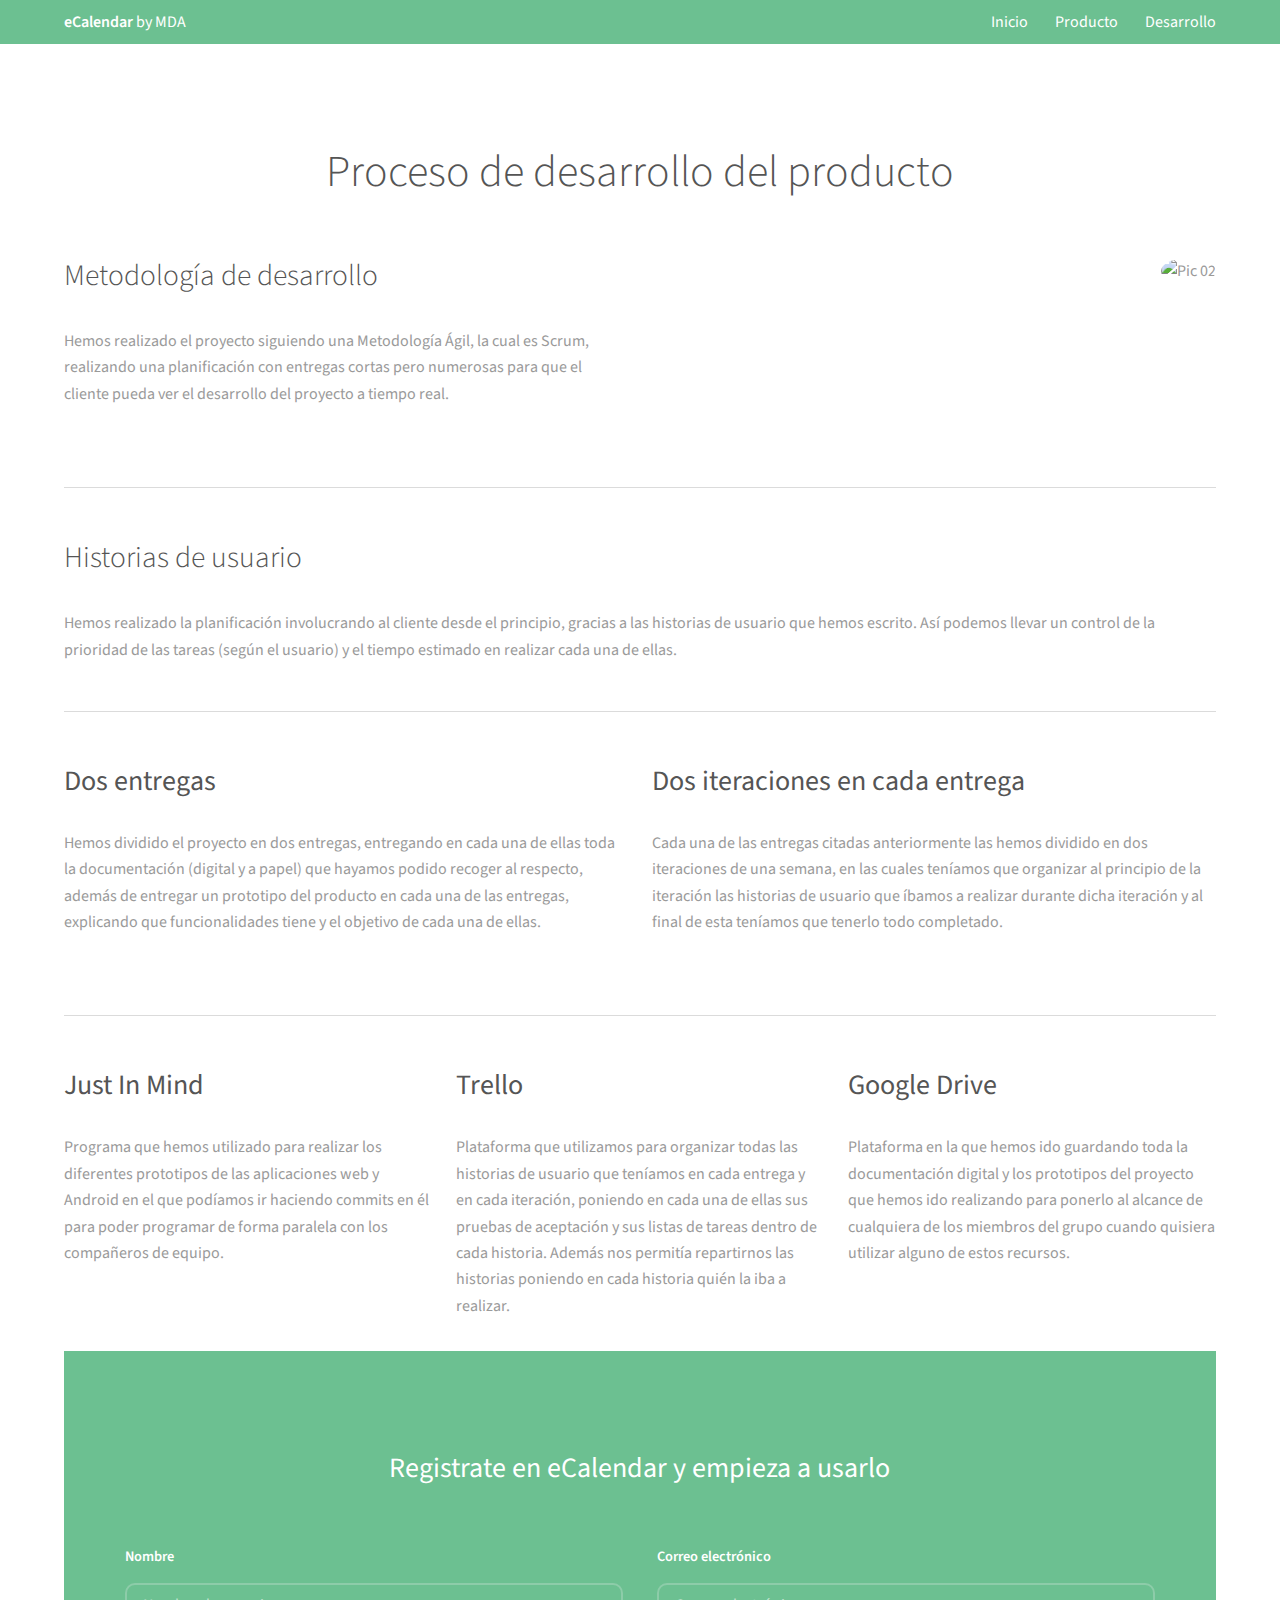
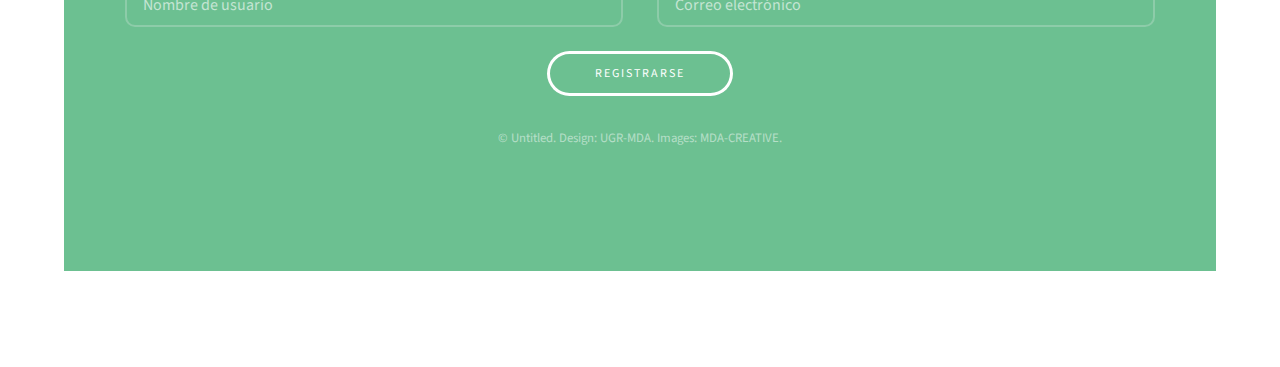
==== commit 36d3b39d: "Add files via upload" ====
--- a/desarrollo.html
+++ b/desarrollo.html
@@ -30,449 +30,60 @@
 			<section id="main" class="wrapper">
 				<div class="inner">
 					<header class="align-center">
-						<h2>Elements</h2>
-						<p>Aliquam erat volutpat nam dui </p>
+						<h2>Proceso de desarrollo del producto</h2>
+						<p> </p>
 					</header>
 
 					<!-- Intro -->
 						<div class="row">
 							<section class="6u 12u$(medium)">
-								<h2>What is Baseline?</h2>
-								<p><strong>Baseline</strong> is a simple boilerplate for creating new projects with <a href="http://skel.io">Skel</a>. It features clear, concise HTML5 and CSS3 code (built on <a href="http://sass-lang.com">Sass</a>), responsiveness right out of the box, off-canvas navigation, an assortment of pre-styled elements, <a href="http://fontawesome.io">Font Awesome</a> icons, and everything offered by Skel + Skel.scss. Baseline is <a href="http://skel.io/license">MIT licensed</a>.</p>
+								<h2> Metodología de desarrollo</h2>
+								<p> Hemos realizado el proyecto siguiendo una Metodología Ágil, la cual es Scrum, realizando una planificación con entregas cortas pero numerosas para que el cliente pueda ver el desarrollo del proyecto a tiempo real.</p>
 							</section>
-							<section class="3u 6u(medium) 12u$(small)">
-								<h3>Sed Feugiat</h3>
-								<p>Erat ac non lorem justo amet primis dolor adipiscing lacinia accumsan felis sed dolor interdum ut. Amet accumsan magna etiam orci faucibus interdum et lorem ipsum et nullam.</p>
-							</section>
-							<section class="3u$ 6u$(medium) 12u$(small)">
-								<h3>Lorem Ipsum</h3>
-								<p>Erat ac non lorem justo amet primis dolor adipiscing lacinia accumsan felis sed dolor interdum ut. Amet accumsan magna etiam orci faucibus interdum et lorem ipsum et nullam.</p>
-							</section>
+							<div class="image round right">
+						<img src="images/scrum.jpg" alt="Pic 02" />
+					</div>
+							
 						</div>
 
 					<hr class="major" />
 
 					<!-- Content -->
-						<h2 id="content">Sample Content</h2>
-						<p>Praesent ac adipiscing ullamcorper semper ut amet ac risus. Lorem sapien ut odio odio nunc. Ac adipiscing nibh porttitor erat risus justo adipiscing adipiscing amet placerat accumsan. Vis. Faucibus odio magna tempus adipiscing a non. In mi primis arcu ut non accumsan vivamus ac blandit adipiscing adipiscing arcu metus praesent turpis eu ac lacinia nunc ac commodo gravida adipiscing eget accumsan ac nunc adipiscing adipiscing.</p>
+						<h2 id="content">Historias de usuario</h2>
+						<p> Hemos realizado la planificación involucrando al cliente desde el principio, gracias a las historias de usuario que hemos escrito. Así podemos llevar un control de la prioridad de las tareas (según el usuario) y el tiempo estimado en realizar cada una de ellas.</p>
+						
+						<hr class="major" />
+						
 						<div class="row">
 							<div class="6u 12u$(small)">
-								<h3>Sem turpis amet semper</h3>
-								<p>Nunc lacinia ante nunc ac lobortis. Interdum adipiscing gravida odio porttitor sem non mi integer non faucibus ornare mi ut ante amet placerat aliquet. Volutpat commodo eu sed ante lacinia. Sapien a lorem in integer ornare praesent commodo adipiscing arcu in massa commodo lorem accumsan at odio massa ac ac. Semper adipiscing varius montes viverra nibh in adipiscing blandit tempus accumsan.</p>
+								<h3>Dos entregas</h3>
+								<p> Hemos dividido el proyecto en dos entregas, entregando en cada una de ellas toda la documentación (digital y a papel) que hayamos podido recoger al respecto, además de entregar un prototipo del producto en cada una de las entregas, explicando que funcionalidades tiene y el objetivo de cada una de ellas.</p>
 							</div>
 							<div class="6u$ 12u$(small)">
-								<h3>Magna odio tempus commodo</h3>
-								<p>In arcu accumsan arcu adipiscing accumsan orci ac. Felis id enim aliquet. Accumsan ac integer lobortis commodo ornare aliquet accumsan erat tempus amet porttitor. Ante commodo blandit adipiscing integer semper orci eget. Faucibus commodo adipiscing mi eu nullam accumsan morbi arcu ornare odio mi adipiscing nascetur lacus ac interdum morbi accumsan vis mi accumsan ac praesent.</p>
+								<h3>Dos iteraciones en cada entrega</h3>
+								<p> Cada una de las entregas citadas anteriormente las hemos dividido en dos iteraciones de una semana, en las cuales teníamos que organizar al principio de la iteración las historias de usuario que íbamos a realizar durante dicha iteración y al final de esta teníamos que tenerlo todo completado.</p>
 							</div>
+						</div>
+						
+						<hr class="major" />
+					
 							<!-- Break -->
+						<div class="row">
 							<div class="4u 12u$(medium)">
-								<h3>Interdum sapien gravida</h3>
-								<p>Nunc lacinia ante nunc ac lobortis. Interdum adipiscing gravida odio porttitor sem non mi integer non faucibus ornare mi ut ante amet placerat aliquet. Volutpat eu sed ante lacinia sapien lorem accumsan varius montes viverra nibh in adipiscing blandit tempus accumsan.</p>
+								<h3>Just In Mind</h3>
+								<p> Programa que hemos utilizado para realizar los diferentes prototipos de las aplicaciones web y Android en el que podíamos ir haciendo commits en él para poder programar de forma paralela con los compañeros de equipo.</p>
 							</div>
 							<div class="4u 12u$(medium)">
-								<h3>Faucibus consequat lorem</h3>
-								<p>Nunc lacinia ante nunc ac lobortis. Interdum adipiscing gravida odio porttitor sem non mi integer non faucibus ornare mi ut ante amet placerat aliquet. Volutpat eu sed ante lacinia sapien lorem accumsan varius montes viverra nibh in adipiscing blandit tempus accumsan.</p>
+								<h3>Trello</h3>
+								<p> Plataforma que utilizamos para organizar todas las historias de usuario que teníamos en cada entrega y en cada iteración, poniendo en cada una de ellas sus pruebas de aceptación y sus listas de tareas dentro de cada historia. Además nos permitía repartirnos las historias poniendo en cada historia quién la iba a realizar. </p>
 							</div>
 							<div class="4u$ 12u$(medium)">
-								<h3>Accumsan montes viverra</h3>
-								<p>Nunc lacinia ante nunc ac lobortis. Interdum adipiscing gravida odio porttitor sem non mi integer non faucibus ornare mi ut ante amet placerat aliquet. Volutpat eu sed ante lacinia sapien lorem accumsan varius montes viverra nibh in adipiscing blandit tempus accumsan.</p>
+								<h3>Google Drive</h3>
+								<p> Plataforma en la que hemos ido guardando toda la documentación digital y los prototipos del proyecto que hemos ido realizando para ponerlo al alcance de cualquiera de los miembros del grupo cuando quisiera utilizar alguno de estos recursos. </p>
 							</div>
 						</div>
 
-					<hr class="major" />
-
-					<!-- Elements -->
-						<h2 id="elements">Elements</h2>
-						<div class="row 200%">
-							<div class="6u 12u$(medium)">
-
-								<!-- Text stuff -->
-									<h3>Text</h3>
-									<p>This is <b>bold</b> and this is <strong>strong</strong>. This is <i>italic</i> and this is <em>emphasized</em>.
-									This is <sup>superscript</sup> text and this is <sub>subscript</sub> text.
-									This is <u>underlined</u> and this is code: <code>for (;;) { ... }</code>.</p>
-									<hr />
-									<h2>Heading Level 2</h2>
-									<h3>Heading Level 3</h3>
-									<h4>Heading Level 4</h4>
-									<h5>Heading Level 5</h5>
-									<h6>Heading Level 6</h6>
-									<hr />
-									<header>
-										<h2>Heading with a Subtitle</h2>
-										<p>Lorem ipsum dolor sit amet nullam id egestas urna aliquam</p>
-									</header>
-									<p>Nunc lacinia ante nunc ac lobortis. Interdum adipiscing gravida odio porttitor sem non mi integer non faucibus ornare mi ut ante amet placerat aliquet. Volutpat eu sed ante lacinia sapien lorem accumsan varius montes viverra nibh in adipiscing blandit tempus accumsan.</p>
-									<header>
-										<h3>Heading with a Subtitle</h3>
-										<p>Lorem ipsum dolor sit amet nullam id egestas urna aliquam</p>
-									</header>
-									<p>Nunc lacinia ante nunc ac lobortis. Interdum adipiscing gravida odio porttitor sem non mi integer non faucibus ornare mi ut ante amet placerat aliquet. Volutpat eu sed ante lacinia sapien lorem accumsan varius montes viverra nibh in adipiscing blandit tempus accumsan.</p>
-									<header>
-										<h4>Heading with a Subtitle</h4>
-										<p>Lorem ipsum dolor sit amet nullam id egestas urna aliquam</p>
-									</header>
-									<p>Nunc lacinia ante nunc ac lobortis. Interdum adipiscing gravida odio porttitor sem non mi integer non faucibus ornare mi ut ante amet placerat aliquet. Volutpat eu sed ante lacinia sapien lorem accumsan varius montes viverra nibh in adipiscing blandit tempus accumsan.</p>
-
-								<!-- Lists -->
-									<h3>Lists</h3>
-									<div class="row">
-										<div class="6u 12u$(small)">
-
-											<h4>Unordered</h4>
-											<ul>
-												<li>Dolor pulvinar etiam magna etiam.</li>
-												<li>Sagittis adipiscing lorem eleifend.</li>
-												<li>Felis enim feugiat dolore viverra.</li>
-											</ul>
-
-											<h4>Alternate</h4>
-											<ul class="alt">
-												<li>Dolor pulvinar etiam magna etiam.</li>
-												<li>Sagittis adipiscing lorem eleifend.</li>
-												<li>Felis enim feugiat dolore viverra.</li>
-											</ul>
-
-										</div>
-										<div class="6u$ 12u$(small)">
-
-											<h4>Ordered</h4>
-											<ol>
-												<li>Dolor pulvinar etiam magna etiam.</li>
-												<li>Etiam vel felis at lorem sed viverra.</li>
-												<li>Felis enim feugiat dolore viverra.</li>
-												<li>Dolor pulvinar etiam magna etiam.</li>
-												<li>Etiam vel felis at lorem sed viverra.</li>
-												<li>Felis enim feugiat dolore viverra.</li>
-											</ol>
-
-											<h4>Icons</h4>
-											<ul class="icons">
-												<li><a href="#" class="icon fa-twitter"><span class="label">Twitter</span></a></li>
-												<li><a href="#" class="icon fa-facebook"><span class="label">Facebook</span></a></li>
-												<li><a href="#" class="icon fa-instagram"><span class="label">Instagram</span></a></li>
-												<li><a href="#" class="icon fa-github"><span class="label">Github</span></a></li>
-												<li><a href="#" class="icon fa-dribbble"><span class="label">Dribbble</span></a></li>
-												<li><a href="#" class="icon fa-tumblr"><span class="label">Tumblr</span></a></li>
-											</ul>
-
-										</div>
-									</div>
-									<h4>Definition</h4>
-									<dl>
-										<dt>Item 1</dt>
-										<dd>
-											<p>Lorem ipsum dolor vestibulum ante ipsum primis in faucibus vestibulum. Blandit adipiscing eu felis iaculis volutpat ac adipiscing accumsan eu faucibus. Integer ac pellentesque praesent.</p>
-										</dd>
-										<dt>Item 2</dt>
-										<dd>
-											<p>Lorem ipsum dolor vestibulum ante ipsum primis in faucibus vestibulum. Blandit adipiscing eu felis iaculis volutpat ac adipiscing accumsan eu faucibus. Integer ac pellentesque praesent.</p>
-										</dd>
-										<dt>Item 3</dt>
-										<dd>
-											<p>Lorem ipsum dolor vestibulum ante ipsum primis in faucibus vestibulum. Blandit adipiscing eu felis iaculis volutpat ac adipiscing accumsan eu faucibus. Integer ac pellentesque praesent.</p>
-										</dd>
-									</dl>
-
-									<h4>Actions</h4>
-									<ul class="actions">
-										<li><a href="#" class="button special">Default</a></li>
-										<li><a href="#" class="button">Default</a></li>
-										<li><a href="#" class="button alt">Default</a></li>
-									</ul>
-									<ul class="actions small">
-										<li><a href="#" class="button special small">Small</a></li>
-										<li><a href="#" class="button small">Small</a></li>
-										<li><a href="#" class="button alt small">Small</a></li>
-									</ul>
-									<div class="row">
-										<div class="3u 12u$(small)">
-											<ul class="actions vertical">
-												<li><a href="#" class="button special">Default</a></li>
-												<li><a href="#" class="button">Default</a></li>
-												<li><a href="#" class="button alt">Default</a></li>
-											</ul>
-										</div>
-										<div class="3u 12u$(small)">
-											<ul class="actions vertical small">
-												<li><a href="#" class="button special small">Small</a></li>
-												<li><a href="#" class="button small">Small</a></li>
-												<li><a href="#" class="button alt small">Small</a></li>
-											</ul>
-										</div>
-										<div class="3u 12u$(small)">
-											<ul class="actions vertical">
-												<li><a href="#" class="button special fit">Default</a></li>
-												<li><a href="#" class="button fit">Default</a></li>
-												<li><a href="#" class="button alt fit">Default</a></li>
-											</ul>
-										</div>
-										<div class="3u$ 12u$(small)">
-											<ul class="actions vertical small">
-												<li><a href="#" class="button special small fit">Small</a></li>
-												<li><a href="#" class="button small fit">Small</a></li>
-												<li><a href="#" class="button alt small fit">Small</a></li>
-											</ul>
-										</div>
-									</div>
-
-								<!-- Blockquote -->
-									<h3>Blockquote</h3>
-									<blockquote>Fringilla nisl. Donec accumsan interdum nisi, quis tincidunt felis sagittis eget tempus euismod. Vestibulum ante ipsum primis in faucibus vestibulum. Blandit adipiscing eu felis iaculis volutpat ac adipiscing accumsan faucibus. Vestibulum ante ipsum primis in faucibus vestibulum. Blandit adipiscing eu felis.</blockquote>
-
-								<!-- Table -->
-									<h3>Table</h3>
-
-									<h4>Default</h4>
-									<div class="table-wrapper">
-										<table>
-											<thead>
-												<tr>
-													<th>Name</th>
-													<th>Description</th>
-													<th>Price</th>
-												</tr>
-											</thead>
-											<tbody>
-												<tr>
-													<td>Item 1</td>
-													<td>Ante turpis integer aliquet porttitor.</td>
-													<td>29.99</td>
-												</tr>
-												<tr>
-													<td>Item 2</td>
-													<td>Vis ac commodo adipiscing arcu aliquet.</td>
-													<td>19.99</td>
-												</tr>
-												<tr>
-													<td>Item 3</td>
-													<td> Morbi faucibus arcu accumsan lorem.</td>
-													<td>29.99</td>
-												</tr>
-												<tr>
-													<td>Item 4</td>
-													<td>Vitae integer tempus condimentum.</td>
-													<td>19.99</td>
-												</tr>
-												<tr>
-													<td>Item 5</td>
-													<td>Ante turpis integer aliquet porttitor.</td>
-													<td>29.99</td>
-												</tr>
-											</tbody>
-											<tfoot>
-												<tr>
-													<td colspan="2"></td>
-													<td>100.00</td>
-												</tr>
-											</tfoot>
-										</table>
-									</div>
-
-									<h4>Alternate</h4>
-									<div class="table-wrapper">
-										<table class="alt">
-											<thead>
-												<tr>
-													<th>Name</th>
-													<th>Description</th>
-													<th>Price</th>
-												</tr>
-											</thead>
-											<tbody>
-												<tr>
-													<td>Item 1</td>
-													<td>Ante turpis integer aliquet porttitor.</td>
-													<td>29.99</td>
-												</tr>
-												<tr>
-													<td>Item 2</td>
-													<td>Vis ac commodo adipiscing arcu aliquet.</td>
-													<td>19.99</td>
-												</tr>
-												<tr>
-													<td>Item 3</td>
-													<td> Morbi faucibus arcu accumsan lorem.</td>
-													<td>29.99</td>
-												</tr>
-												<tr>
-													<td>Item 4</td>
-													<td>Vitae integer tempus condimentum.</td>
-													<td>19.99</td>
-												</tr>
-												<tr>
-													<td>Item 5</td>
-													<td>Ante turpis integer aliquet porttitor.</td>
-													<td>29.99</td>
-												</tr>
-											</tbody>
-											<tfoot>
-												<tr>
-													<td colspan="2"></td>
-													<td>100.00</td>
-												</tr>
-											</tfoot>
-										</table>
-									</div>
-
-							</div>
-							<div class="6u$ 12u$(medium)">
-
-								<!-- Buttons -->
-									<h3>Buttons</h3>
-									<ul class="actions">
-										<li><a href="#" class="button special">Special</a></li>
-										<li><a href="#" class="button">Default</a></li>
-										<li><a href="#" class="button alt">Alternate</a></li>
-									</ul>
-									<ul class="actions">
-										<li><a href="#" class="button special big">Big</a></li>
-										<li><a href="#" class="button">Default</a></li>
-										<li><a href="#" class="button alt small">Small</a></li>
-									</ul>
-									<ul class="actions fit">
-										<li><a href="#" class="button special fit">Fit</a></li>
-										<li><a href="#" class="button fit">Fit</a></li>
-										<li><a href="#" class="button alt fit">Fit</a></li>
-									</ul>
-									<ul class="actions fit small">
-										<li><a href="#" class="button special fit small">Fit + Small</a></li>
-										<li><a href="#" class="button fit small">Fit + Small</a></li>
-										<li><a href="#" class="button alt fit small">Fit + Small</a></li>
-									</ul>
-									<ul class="actions">
-										<li><a href="#" class="button special icon fa-search">Icon</a></li>
-										<li><a href="#" class="button icon fa-download">Icon</a></li>
-										<li><a href="#" class="button alt icon fa-check">Icon</a></li>
-									</ul>
-									<ul class="actions">
-										<li><span class="button special disabled">Special</span></li>
-										<li><span class="button disabled">Default</span></li>
-										<li><span class="button alt disabled">Alternate</span></li>
-									</ul>
-
-								<!-- Form -->
-									<h3>Form</h3>
-
-									<form method="post" action="#">
-										<div class="row uniform">
-											<div class="6u 12u$(xsmall)">
-												<input type="text" name="demo-name" id="demo-name" value="" placeholder="Name" />
-											</div>
-											<div class="6u$ 12u$(xsmall)">
-												<input type="email" name="demo-email" id="demo-email" value="" placeholder="Email" />
-											</div>
-											<!-- Break -->
-											<div class="12u$">
-												<div class="select-wrapper">
-													<select name="demo-category" id="demo-category">
-														<option value="">- Category -</option>
-														<option value="1">Manufacturing</option>
-														<option value="1">Shipping</option>
-														<option value="1">Administration</option>
-														<option value="1">Human Resources</option>
-													</select>
-												</div>
-											</div>
-											<!-- Break -->
-											<div class="4u 12u$(small)">
-												<input type="radio" id="demo-priority-low" name="demo-priority" checked>
-												<label for="demo-priority-low">Low Priority</label>
-											</div>
-											<div class="4u 12u$(small)">
-												<input type="radio" id="demo-priority-normal" name="demo-priority">
-												<label for="demo-priority-normal">Normal Priority</label>
-											</div>
-											<div class="4u$ 12u$(small)">
-												<input type="radio" id="demo-priority-high" name="demo-priority">
-												<label for="demo-priority-high">High Priority</label>
-											</div>
-											<!-- Break -->
-											<div class="6u 12u$(small)">
-												<input type="checkbox" id="demo-copy" name="demo-copy">
-												<label for="demo-copy">Email me a copy of this message</label>
-											</div>
-											<div class="6u$ 12u$(small)">
-												<input type="checkbox" id="demo-human" name="demo-human" checked>
-												<label for="demo-human">I am a human and not a robot</label>
-											</div>
-											<!-- Break -->
-											<div class="12u$">
-												<textarea name="demo-message" id="demo-message" placeholder="Enter your message" rows="6"></textarea>
-											</div>
-											<!-- Break -->
-											<div class="12u$">
-												<ul class="actions">
-													<li><input type="submit" value="Send Message" /></li>
-													<li><input type="reset" value="Reset" class="alt" /></li>
-												</ul>
-											</div>
-										</div>
-									</form>
-
-									<hr />
-
-									<form method="post" action="#">
-										<div class="row uniform">
-											<div class="9u 12u$(small)">
-												<input type="text" name="query" id="query" value="" placeholder="Query" />
-											</div>
-											<div class="3u$ 12u$(small)">
-												<input type="submit" value="Search" class="fit" />
-											</div>
-										</div>
-									</form>
-
-								<!-- Image -->
-									<h3>Image</h3>
-
-									<h4>Fit</h4>
-									<span class="image fit"><img src="images/pic01.jpg" alt="" /></span>
-									<div class="box alt">
-										<div class="row 50% uniform">
-											<div class="4u"><span class="image fit"><img src="images/pic01.jpg" alt="" /></span></div>
-											<div class="4u"><span class="image fit"><img src="images/pic01.jpg" alt="" /></span></div>
-											<div class="4u$"><span class="image fit"><img src="images/pic01.jpg" alt="" /></span></div>
-											<!-- Break -->
-											<div class="4u"><span class="image fit"><img src="images/pic01.jpg" alt="" /></span></div>
-											<div class="4u"><span class="image fit"><img src="images/pic01.jpg" alt="" /></span></div>
-											<div class="4u$"><span class="image fit"><img src="images/pic01.jpg" alt="" /></span></div>
-											<!-- Break -->
-											<div class="4u"><span class="image fit"><img src="images/pic01.jpg" alt="" /></span></div>
-											<div class="4u"><span class="image fit"><img src="images/pic01.jpg" alt="" /></span></div>
-											<div class="4u$"><span class="image fit"><img src="images/pic01.jpg" alt="" /></span></div>
-										</div>
-									</div>
-
-									<h4>Left &amp; Right</h4>
-									<p><span class="image left"><img src="images/pic02.jpg" alt="" /></span>Lorem ipsum dolor sit accumsan interdum nisi, quis tincidunt felis sagittis eget. tempus euismod. Vestibulum ante ipsum primis in faucibus vestibulum. Blandit adipiscing eu felis iaculis volutpat ac adipiscing accumsan eu faucibus. Integer ac pellentesque praesent tincidunt felis sagittis eget. tempus euismod. Vestibulum ante ipsum primis sagittis eget. tempus euismod. Vestibulum ante ipsum primis in faucibus vestibulum. Blandit adipiscing eu felis iaculis volutpat ac adipiscing accumsan eu faucibus. Integer ac pellentesque praesent tincidunt felis sagittis eget. tempus euismod. Vestibulum ante ipsum primis in faucibus vestibulum. Blandit adipiscing eu felis iaculis volutpat ac adipiscing accumsan eu faucibus. Integer ac pellentesque praesent. Vestibulum ante ipsum primis in faucibus magna blandit adipiscing eu felis iaculis volutpat lorem ipsum dolor sit amet dolor consequat.</p>
-									<p><span class="image right"><img src="images/pic02.jpg" alt="" /></span>Lorem ipsum dolor sit accumsan interdum nisi, quis tincidunt felis sagittis eget. tempus euismod. Vestibulum ante ipsum primis in faucibus vestibulum. Blandit adipiscing eu felis iaculis volutpat ac adipiscing accumsan eu faucibus. Integer ac pellentesque praesent tincidunt felis sagittis eget. tempus euismod. Vestibulum ante ipsum primis sagittis eget. tempus euismod. Vestibulum ante ipsum primis in faucibus vestibulum. Blandit adipiscing eu felis iaculis volutpat ac adipiscing accumsan eu faucibus. Integer ac pellentesque praesent tincidunt felis sagittis eget. tempus euismod. Vestibulum ante ipsum primis in faucibus vestibulum. Blandit adipiscing eu felis iaculis volutpat ac adipiscing accumsan eu faucibus. Integer ac pellentesque praesent. Vestibulum ante ipsum primis in faucibus magna blandit adipiscing eu felis iaculis volutpat lorem ipsum dolor sit amet dolor consequat.</p>
-
-								<!-- Box -->
-									<h3>Box</h3>
-									<div class="box">
-										<p>Felis sagittis eget tempus primis in faucibus vestibulum. Blandit adipiscing eu felis iaculis volutpat ac adipiscing accumsan eu faucibus. Integer ac pellentesque praesent tincidunt felis sagittis eget. tempus euismod. Magna sed etiam ante ipsum primis in faucibus vestibulum. Blandit adipiscing eu ipsum primis in faucibus vestibulum. Blandit adipiscing eu felis iaculis volutpat ac adipiscing accumsan eu faucibus lorem ipsum dolor sit amet nullam.</p>
-									</div>
-
-								<!-- Preformatted Code -->
-									<h3>Preformatted</h3>
-									<pre><code>i = 0;
-
-while (!deck.isInOrder()) {
-    print 'Iteration ' + i;
-    deck.shuffle();
-    i++;
-}
-
-print 'It took ' + i + ' iterations to sort the deck.';
-</code></pre>
-
-						</div>
-					</div>
-
-				</div>
-
-			</section>
+					
 
 		<!-- Footer -->
 		<footer id="footer">
--- a/assets/css/main.css
+++ b/assets/css/main.css
@@ -3,9 +3,9 @@
 @import "https://fonts.googleapis.com/css?family=Source+Sans+Pro:300,400,600";
 
 /*
-	Projection by TEMPLATED
-	templated.co @templatedco
-	Released for free under the Creative Commons Attribution 3.0 license (templated.co/license)
+	eCalendar by MDA
+	Universidad de Granada, www.ugr.es
+	Realizado por @Joaquin, @Alex, @Sergio, @Albaro, @Emilien
 */
 
 /* Reset */
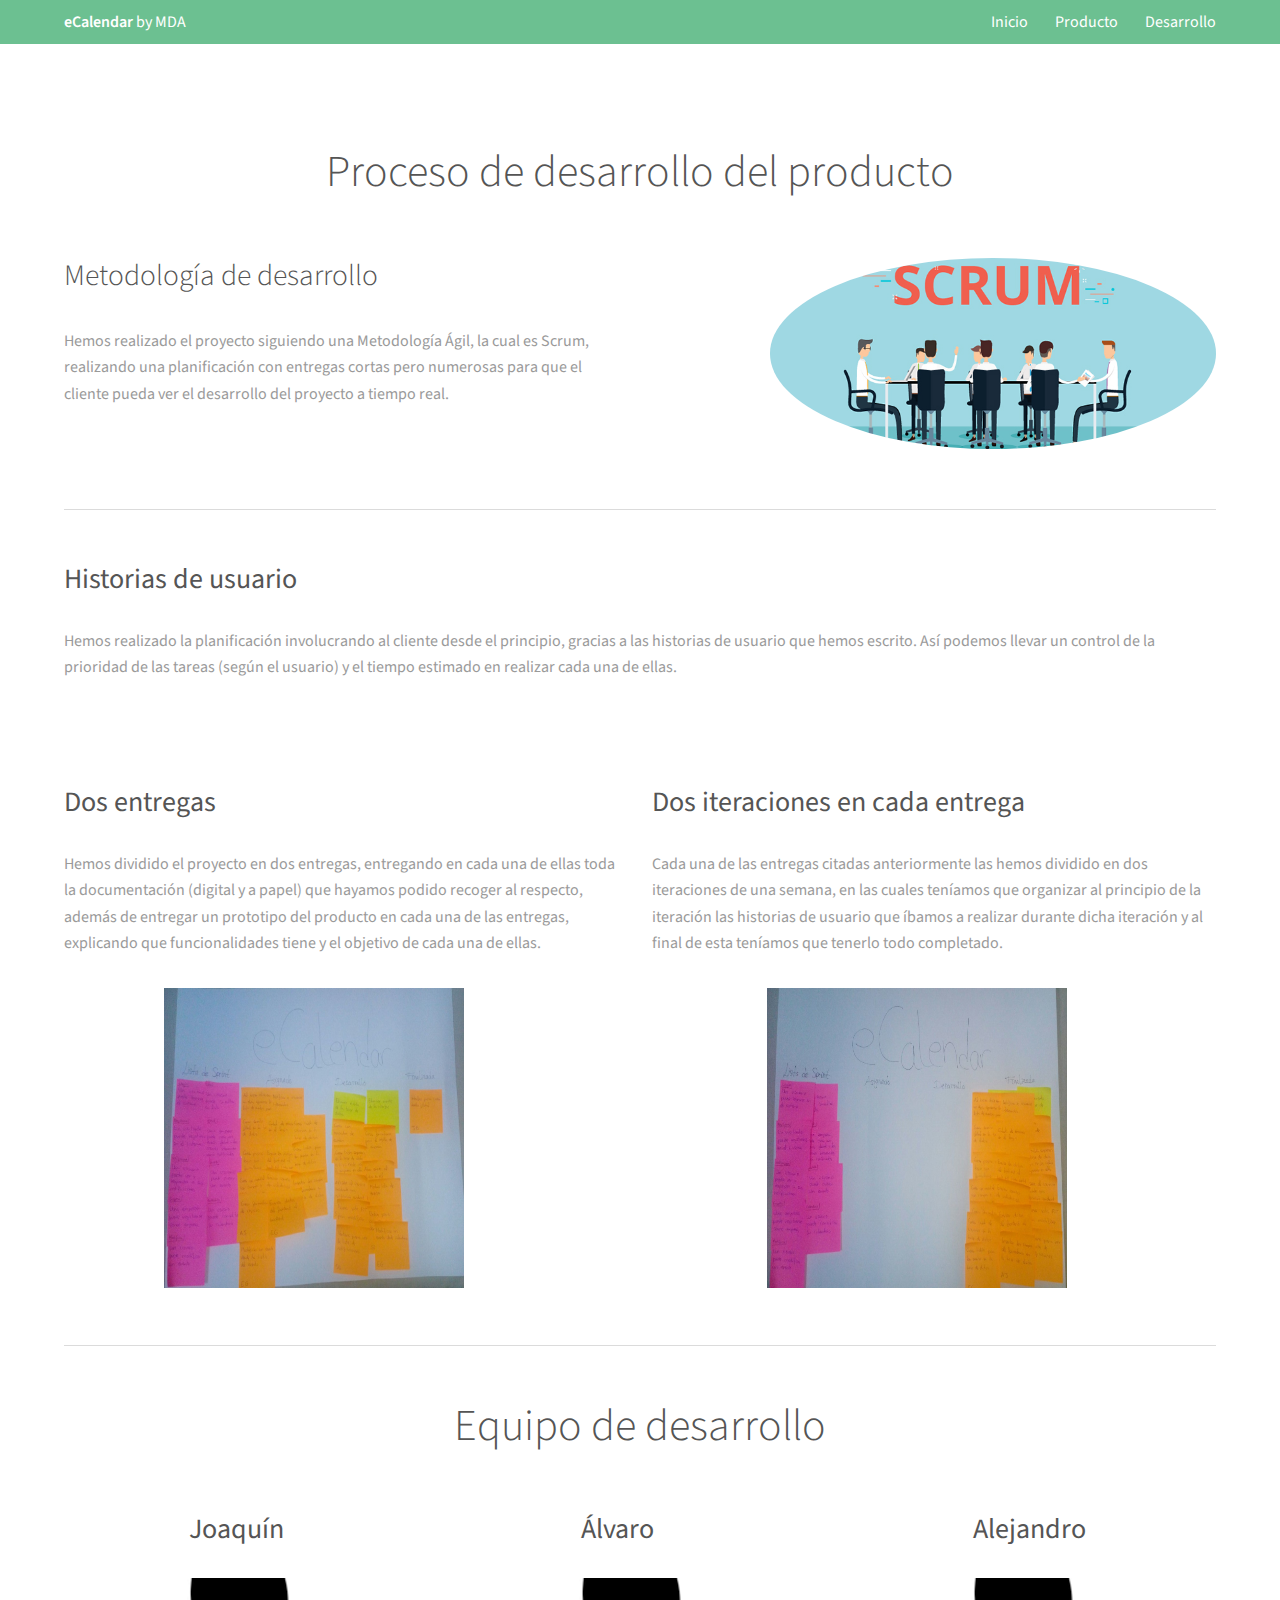
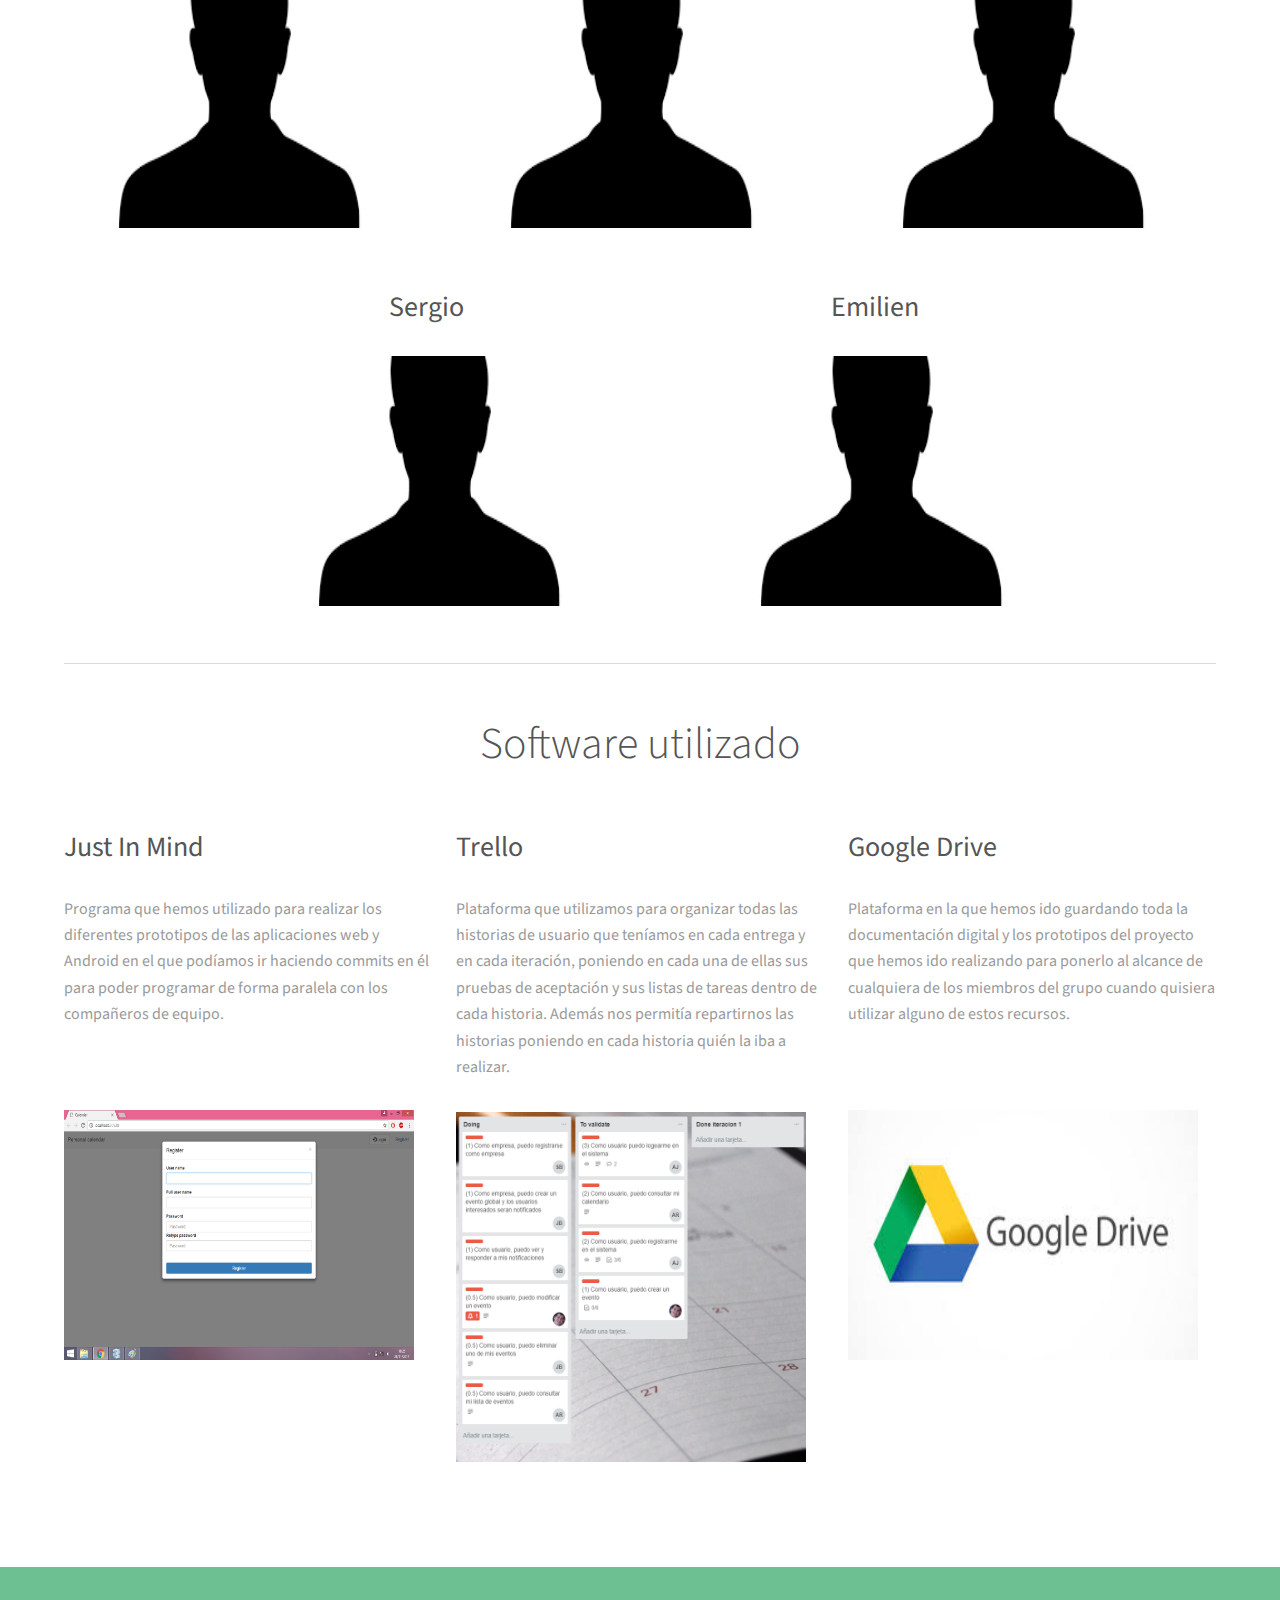
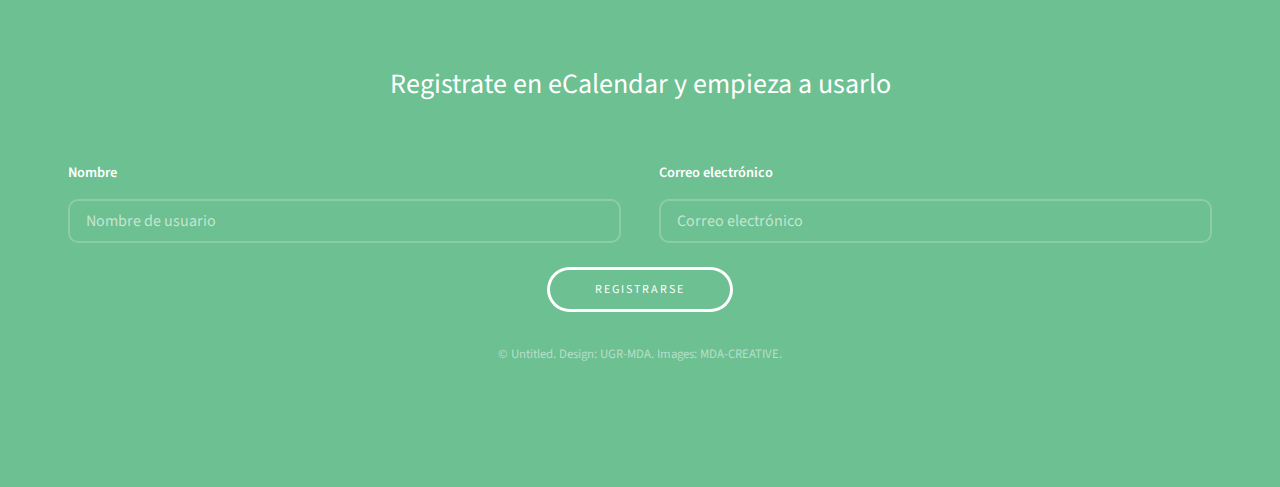
==== commit a2e664de: "Desarrollo con fotos" ====
--- a/desarrollo.html
+++ b/desarrollo.html
@@ -41,7 +41,7 @@
 								<p> Hemos realizado el proyecto siguiendo una Metodología Ágil, la cual es Scrum, realizando una planificación con entregas cortas pero numerosas para que el cliente pueda ver el desarrollo del proyecto a tiempo real.</p>
 							</section>
 							<div class="image round right">
-						<img src="images/scrum.jpg" alt="Pic 02" />
+						<img src="images/scrum.jpg" alt="Pic Scrum" />
 					</div>
 							
 						</div>
@@ -49,12 +49,13 @@
 					<hr class="major" />
 
 					<!-- Content -->
-						<h2 id="content">Historias de usuario</h2>
+						<h3 id="content">Historias de usuario</h3>
 						<p> Hemos realizado la planificación involucrando al cliente desde el principio, gracias a las historias de usuario que hemos escrito. Así podemos llevar un control de la prioridad de las tareas (según el usuario) y el tiempo estimado en realizar cada una de ellas.</p>
 						
-						<hr class="major" />
 						
-						<div class="row">
+						
+						
+						<div class="row" style="margin-top:100px">
 							<div class="6u 12u$(small)">
 								<h3>Dos entregas</h3>
 								<p> Hemos dividido el proyecto en dos entregas, entregando en cada una de ellas toda la documentación (digital y a papel) que hayamos podido recoger al respecto, además de entregar un prototipo del producto en cada una de las entregas, explicando que funcionalidades tiene y el objetivo de cada una de ellas.</p>
@@ -64,24 +65,72 @@
 								<p> Cada una de las entregas citadas anteriormente las hemos dividido en dos iteraciones de una semana, en las cuales teníamos que organizar al principio de la iteración las historias de usuario que íbamos a realizar durante dicha iteración y al final de esta teníamos que tenerlo todo completado.</p>
 							</div>
 						</div>
+						<img src="images/2.jpeg" alt="Pic Historias1" width=300px height=300px style="margin-left: 100px"/>
+						<img src="images/4.jpeg" alt="Pic Historias2" width=300px height=300px style="margin-left: 300px"/>
 						
 						<hr class="major" />
+						
+						
+						
+						<header class="align-center">
+							<h2>Equipo de desarrollo</h2>
+							<p> </p>
+						</header>
+						
+						<div class="row">
+							<div class="4u 12u$(medium)">
+								<h3 style="margin-left:125px">Joaquín</h3>
+								<img src="images/silueta.png" alt="Pic Just In Mind" width=350px height=250px/>
+							</div>
+							<div class="4u 12u$(medium)">
+								<h3 style="margin-left:125px">Álvaro</h3>
+								<img src="images/silueta.png" alt="Pic Trello" width=350px height=250px/>
+							</div>
+							<div class="4u 12u$(medium)" style="margin-bottom:50px">
+								<h3 style="margin-left:125px">Alejandro</h3>
+								<img src="images/silueta.png" alt="Pic Trello" width=350px height=250px/>
+							</div>
+							<div class="4u 12u$(medium)" style="margin-left:200px">
+								<h3 style="margin-left:125px">Sergio</h3>
+								<img src="images/silueta.png" alt="Pic Trello" width=350px height=250px/>
+							</div>
+							<div class="4u 12u$(medium)" style="margin-left:50px">
+								<h3 style="margin-left:125px">Emilien</h3>
+								<img src="images/silueta.png" alt="Pic Trello" width=350px height=250px/>
+							</div>
+						</div>
+					
+
+					
+					<hr class="major" />
+						
+						
+						
+						<header class="align-center">
+							<h2>Software utilizado</h2>
+							<p> </p>
+						</header>
 					
 							<!-- Break -->
 						<div class="row">
 							<div class="4u 12u$(medium)">
 								<h3>Just In Mind</h3>
 								<p> Programa que hemos utilizado para realizar los diferentes prototipos de las aplicaciones web y Android en el que podíamos ir haciendo commits en él para poder programar de forma paralela con los compañeros de equipo.</p>
+								<img src="images/3.png" alt="Pic Just In Mind" width=350px height=250px style="margin-top:50px"/>
 							</div>
 							<div class="4u 12u$(medium)">
 								<h3>Trello</h3>
 								<p> Plataforma que utilizamos para organizar todas las historias de usuario que teníamos en cada entrega y en cada iteración, poniendo en cada una de ellas sus pruebas de aceptación y sus listas de tareas dentro de cada historia. Además nos permitía repartirnos las historias poniendo en cada historia quién la iba a realizar. </p>
+								<img src="images/Estado1.png" alt="Pic Trello" width=350px height=350px/>
 							</div>
 							<div class="4u$ 12u$(medium)">
 								<h3>Google Drive</h3>
 								<p> Plataforma en la que hemos ido guardando toda la documentación digital y los prototipos del proyecto que hemos ido realizando para ponerlo al alcance de cualquiera de los miembros del grupo cuando quisiera utilizar alguno de estos recursos. </p>
+								<img src="images/descarga.jpg" alt="Pic Google Drive" width=350px height=250px style="margin-top:50px"/>
 							</div>
 						</div>
+						
+			</section>
 
 					
 
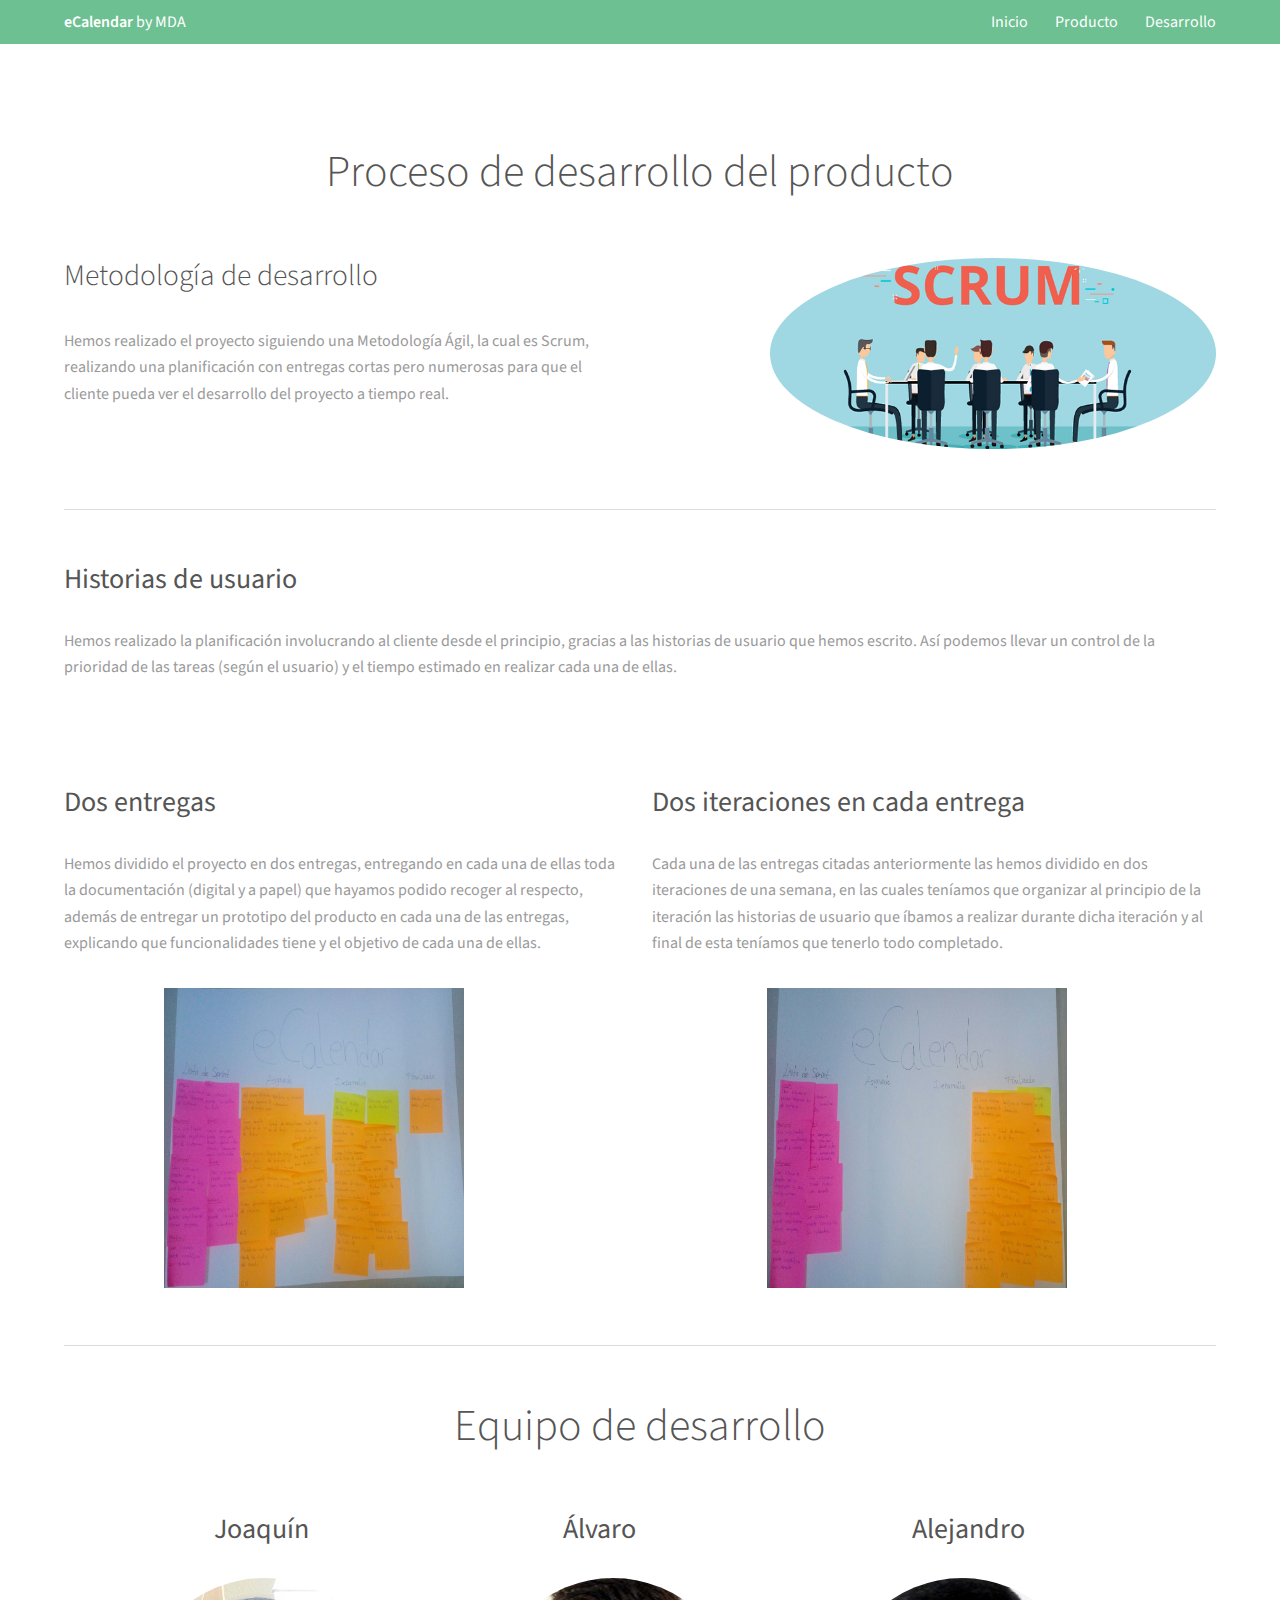
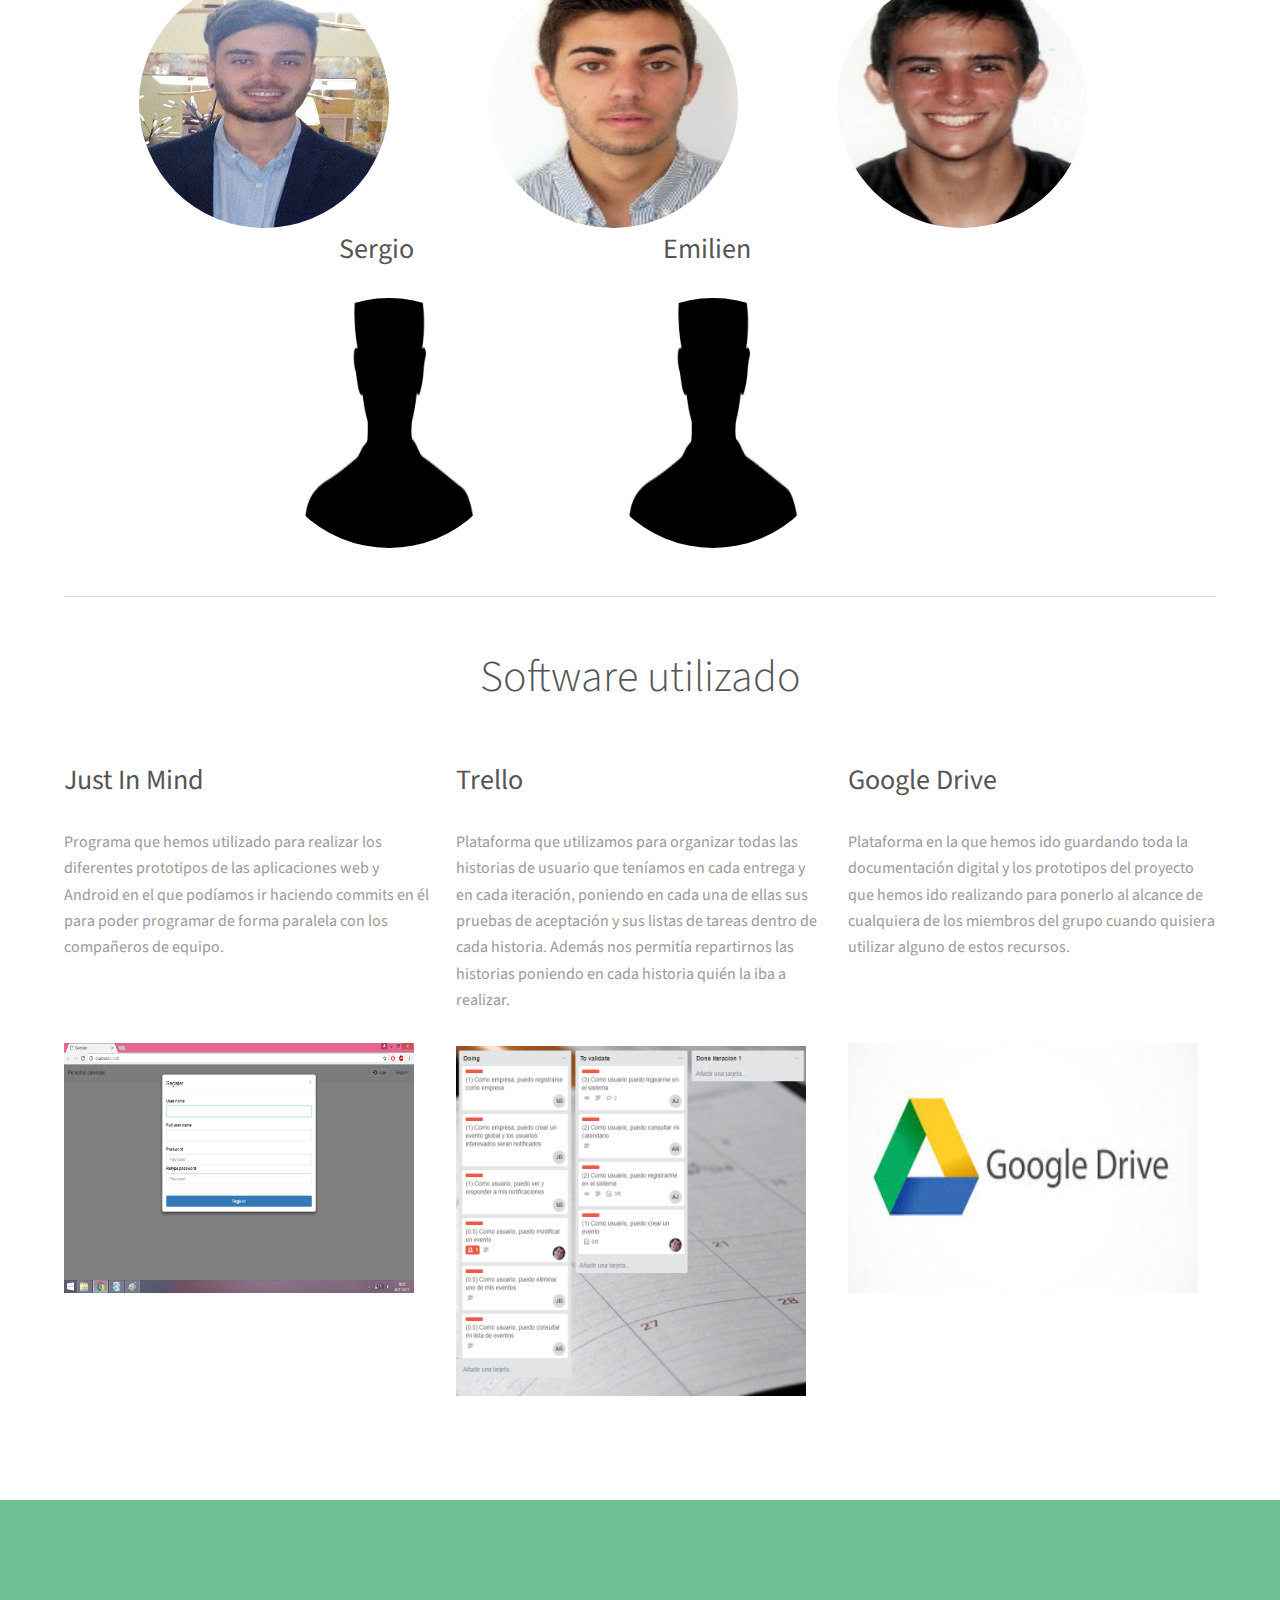
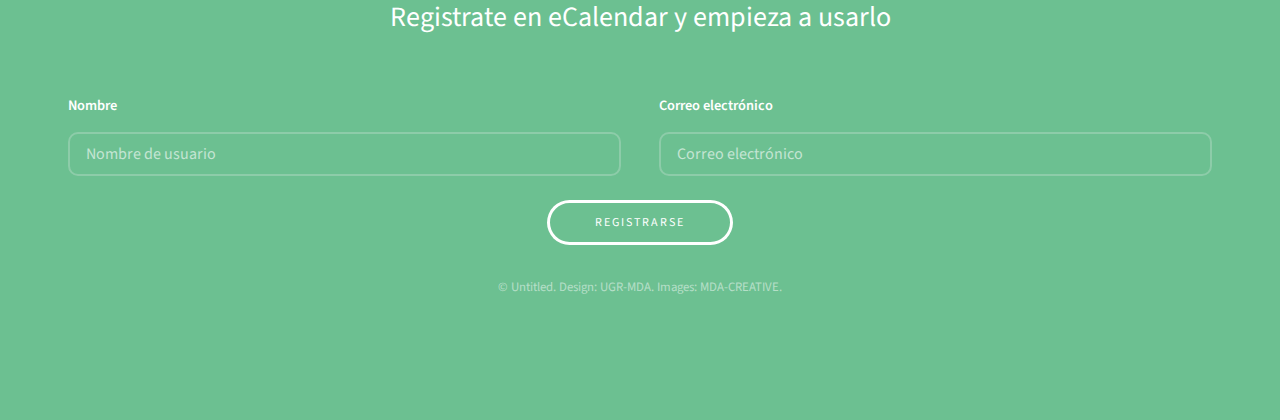
==== commit d7a360b3: "foticos" ====
--- a/desarrollo.html
+++ b/desarrollo.html
@@ -78,25 +78,25 @@
 						</header>
 						
 						<div class="row">
-							<div class="4u 12u$(medium)">
-								<h3 style="margin-left:125px">Joaquín</h3>
-								<img src="images/silueta.png" alt="Pic Just In Mind" width=350px height=250px/>
+							<div class="image round" style="margin-left:75px">
+								<h3 style="margin-left:75px">Joaquín</h3>
+								<img src="images/joaquin.jpg" alt="Pic Just In Mind" width=250px height=250px/>
 							</div>
-							<div class="4u 12u$(medium)">
-								<h3 style="margin-left:125px">Álvaro</h3>
-								<img src="images/silueta.png" alt="Pic Trello" width=350px height=250px/>
+							<div class="image round" style="margin-left:75px">
+								<h3 style="margin-left:75px">Álvaro</h3>
+								<img src="images/Alvaro.jpg" alt="Pic Trello" width=250px height=250px/>
 							</div>
-							<div class="4u 12u$(medium)" style="margin-bottom:50px">
-								<h3 style="margin-left:125px">Alejandro</h3>
-								<img src="images/silueta.png" alt="Pic Trello" width=350px height=250px/>
+							<div class="image round" style="margin-left:75px">
+								<h3 style="margin-left:75px">Alejandro</h3>
+								<img src="images/alex.jpg" alt="Pic Trello" width=250px height=250px/>
 							</div>
-							<div class="4u 12u$(medium)" style="margin-left:200px">
-								<h3 style="margin-left:125px">Sergio</h3>
-								<img src="images/silueta.png" alt="Pic Trello" width=350px height=250px/>
+							<div class="image round" style="margin-left:200px">
+								<h3 style="margin-left:75px">Sergio</h3>
+								<img src="images/silueta.png" alt="Pic Trello" width=250px height=250px/>
 							</div>
-							<div class="4u 12u$(medium)" style="margin-left:50px">
-								<h3 style="margin-left:125px">Emilien</h3>
-								<img src="images/silueta.png" alt="Pic Trello" width=350px height=250px/>
+							<div class="image round" style="margin-left:50px">
+								<h3 style="margin-left:75px">Emilien</h3>
+								<img src="images/silueta.png" alt="Pic Trello" width=250px height=250px/>
 							</div>
 						</div>
 					
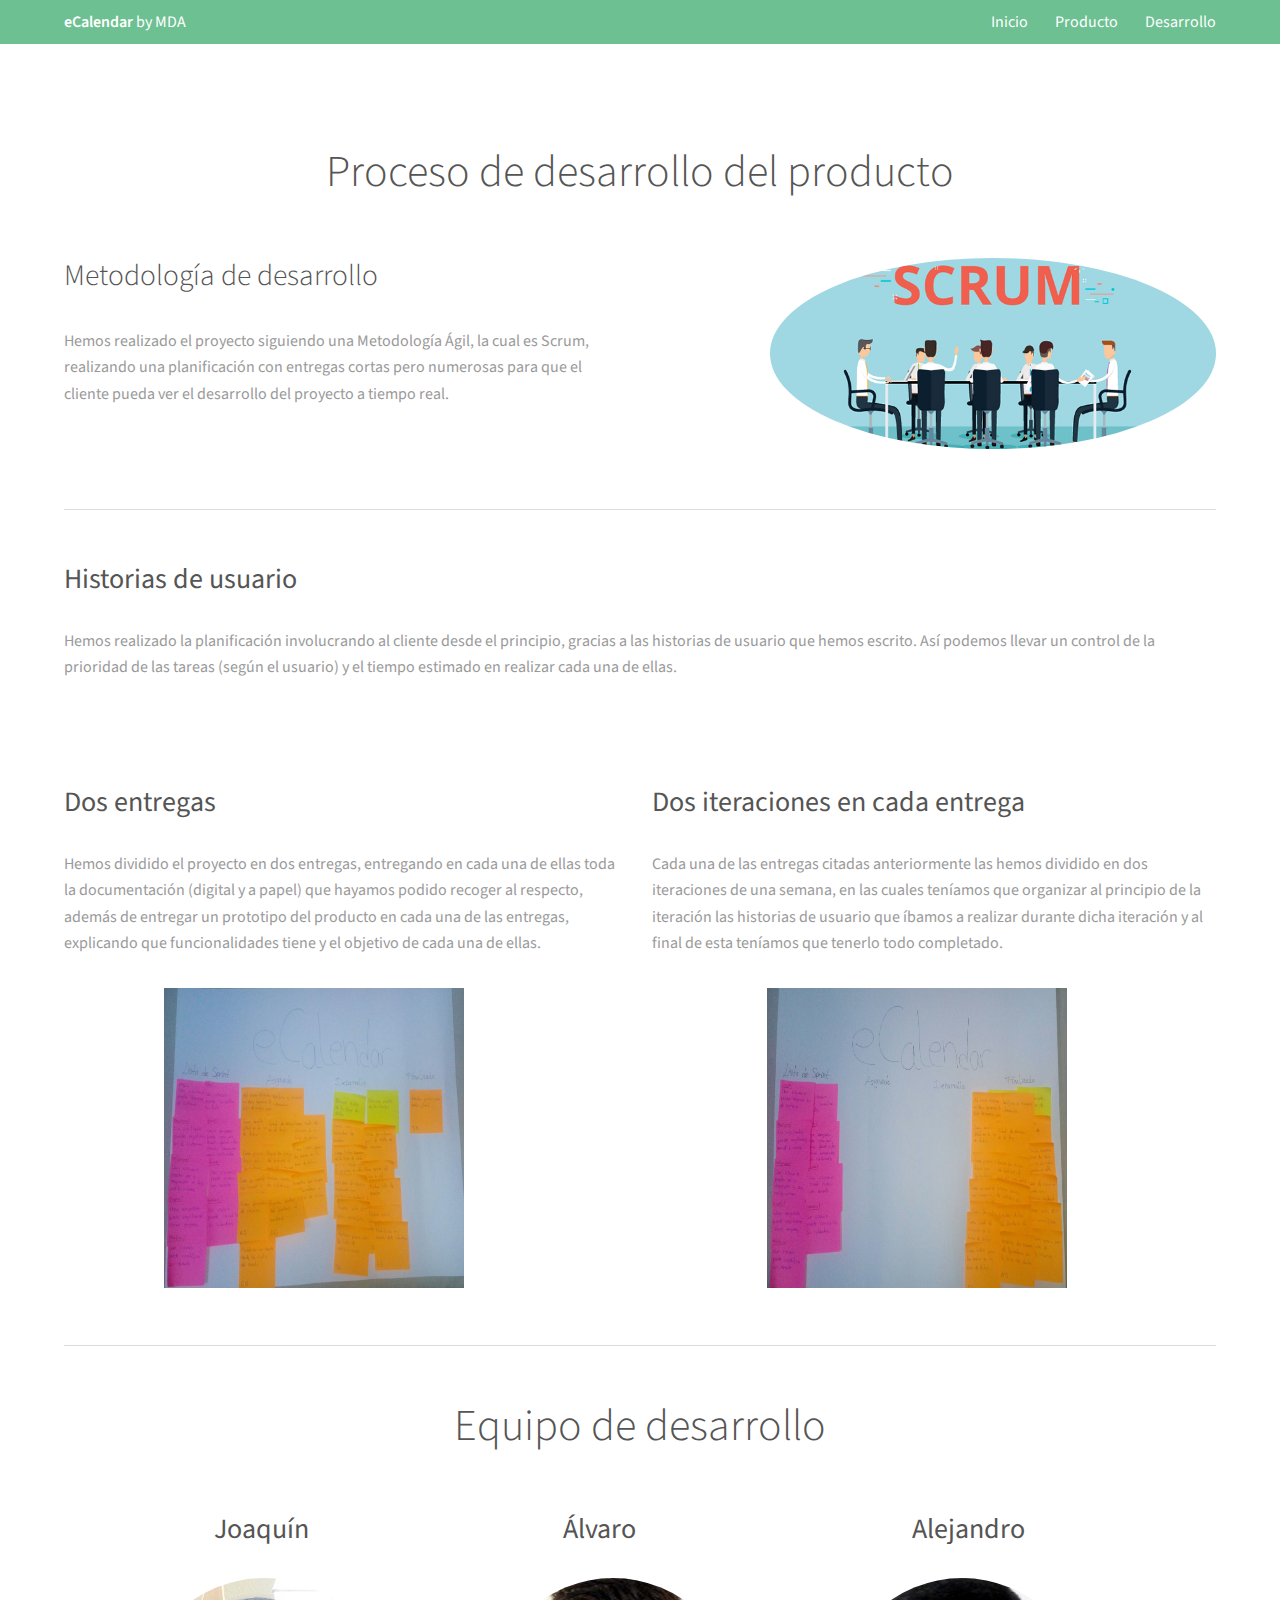
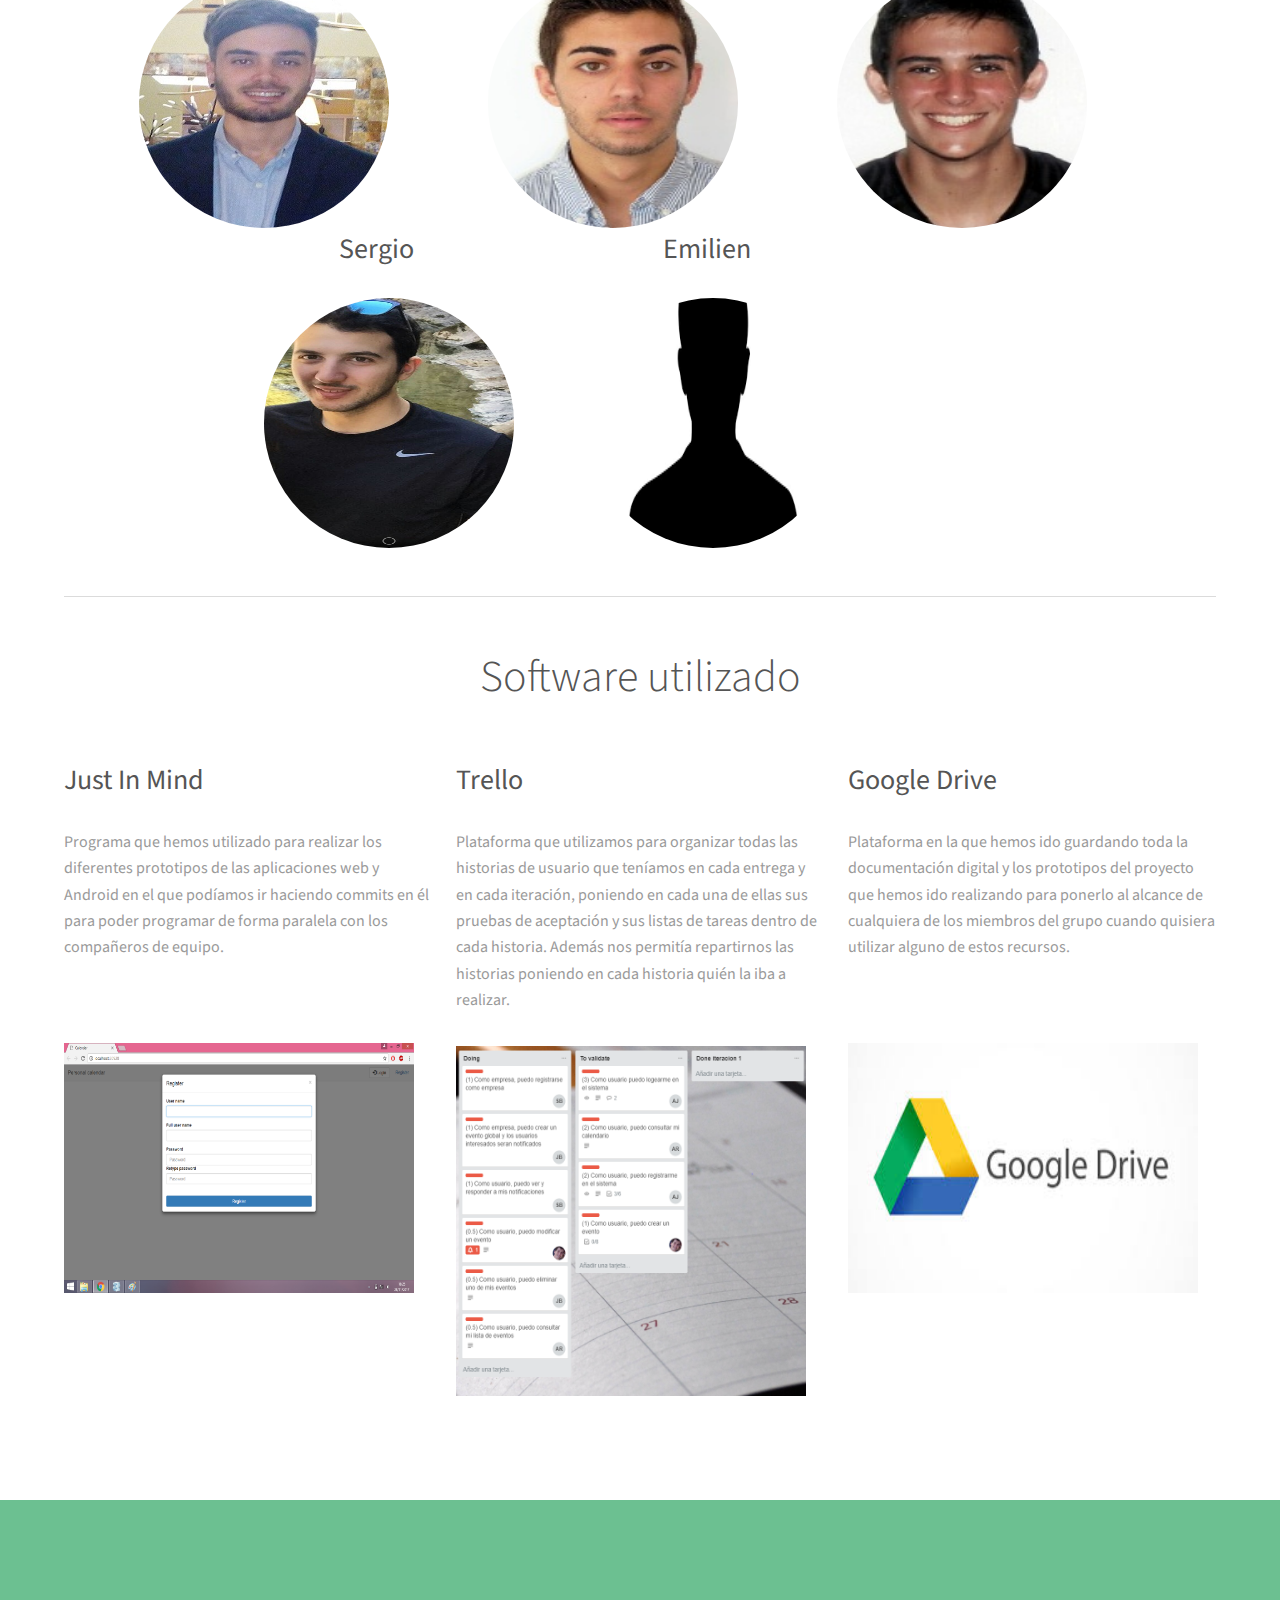
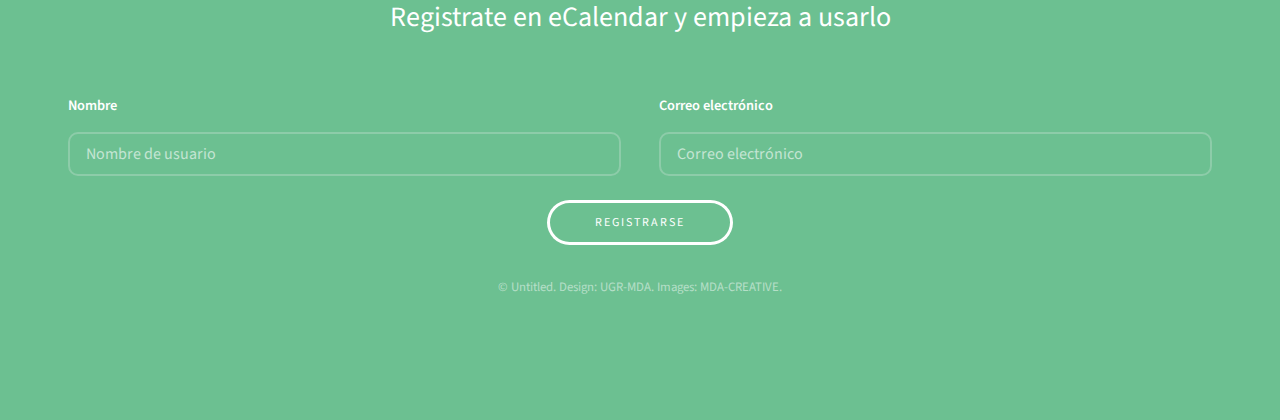
==== commit 58f4f93c: "a" ====
--- a/desarrollo.html
+++ b/desarrollo.html
@@ -92,7 +92,7 @@
 							</div>
 							<div class="image round" style="margin-left:200px">
 								<h3 style="margin-left:75px">Sergio</h3>
-								<img src="images/silueta.png" alt="Pic Trello" width=250px height=250px/>
+								<img src="images/sergio.jpg" alt="Pic Trello" width=250px height=250px/>
 							</div>
 							<div class="image round" style="margin-left:50px">
 								<h3 style="margin-left:75px">Emilien</h3>
